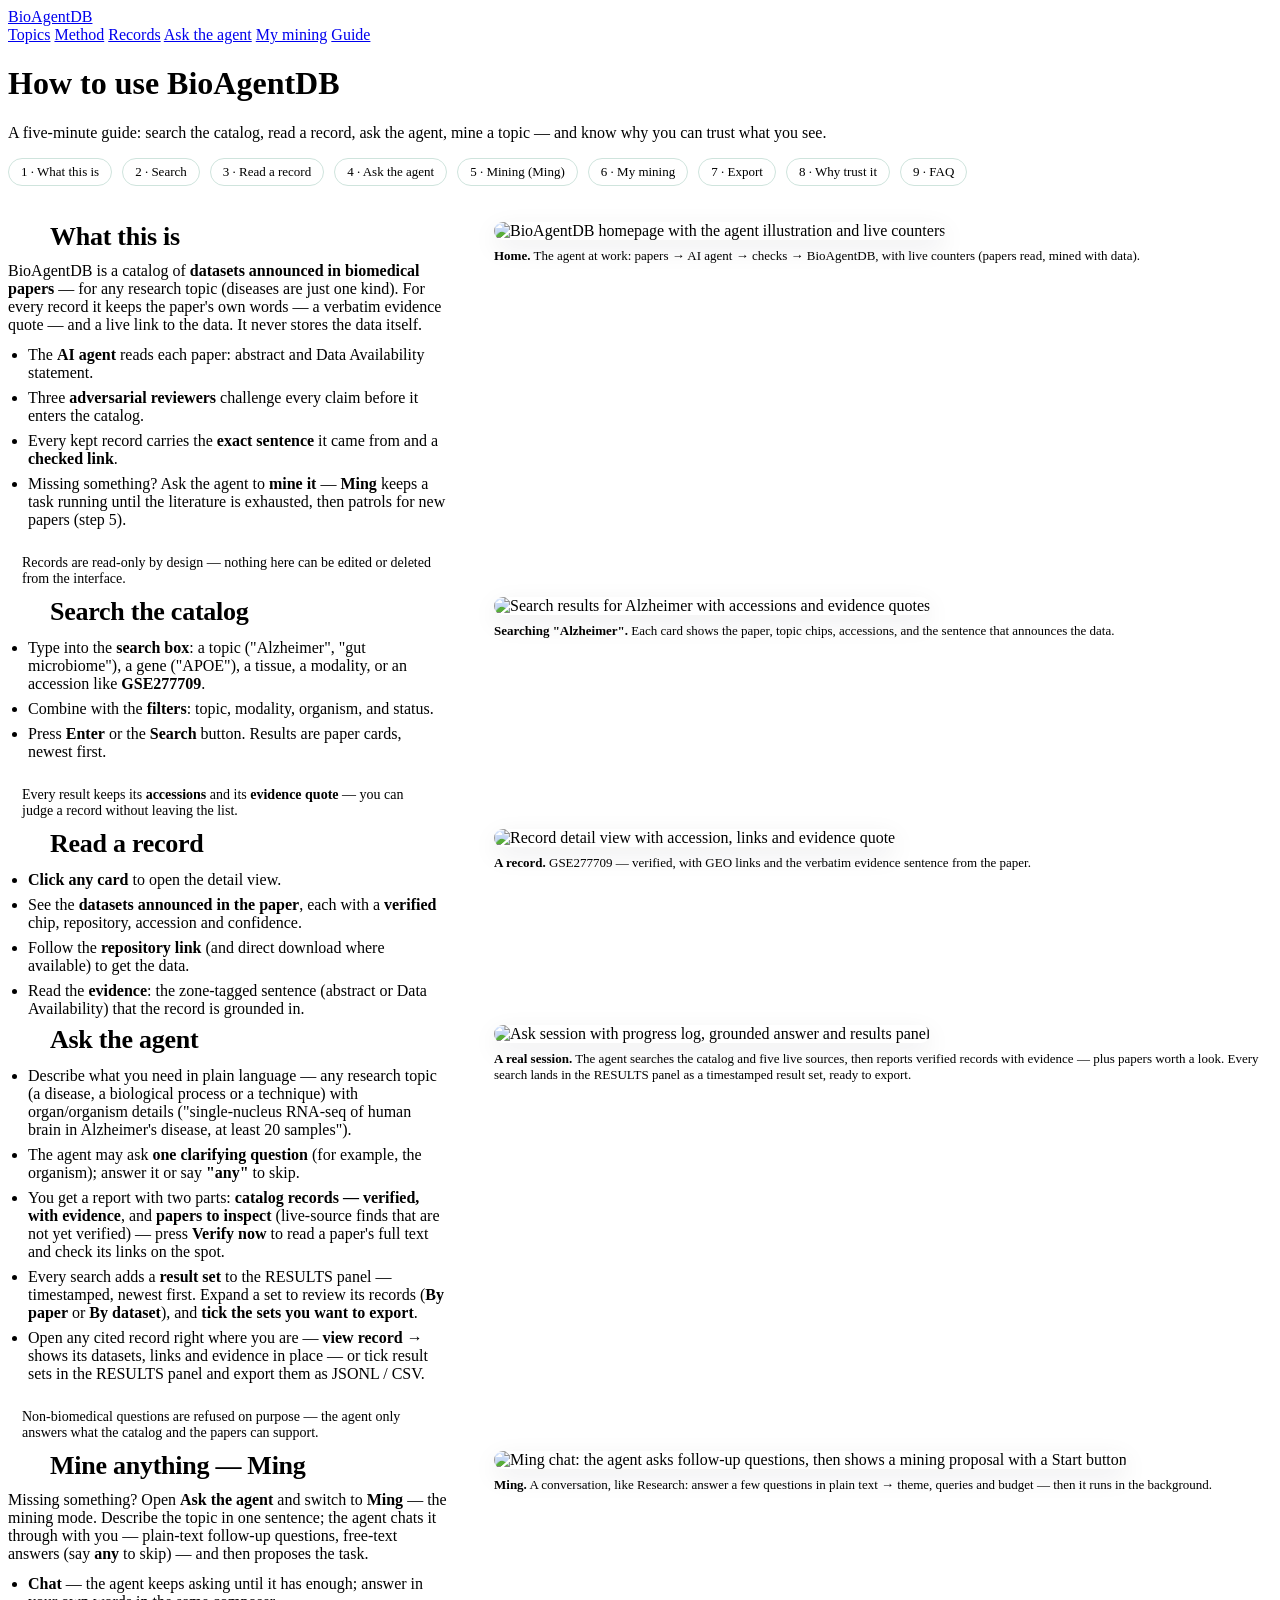
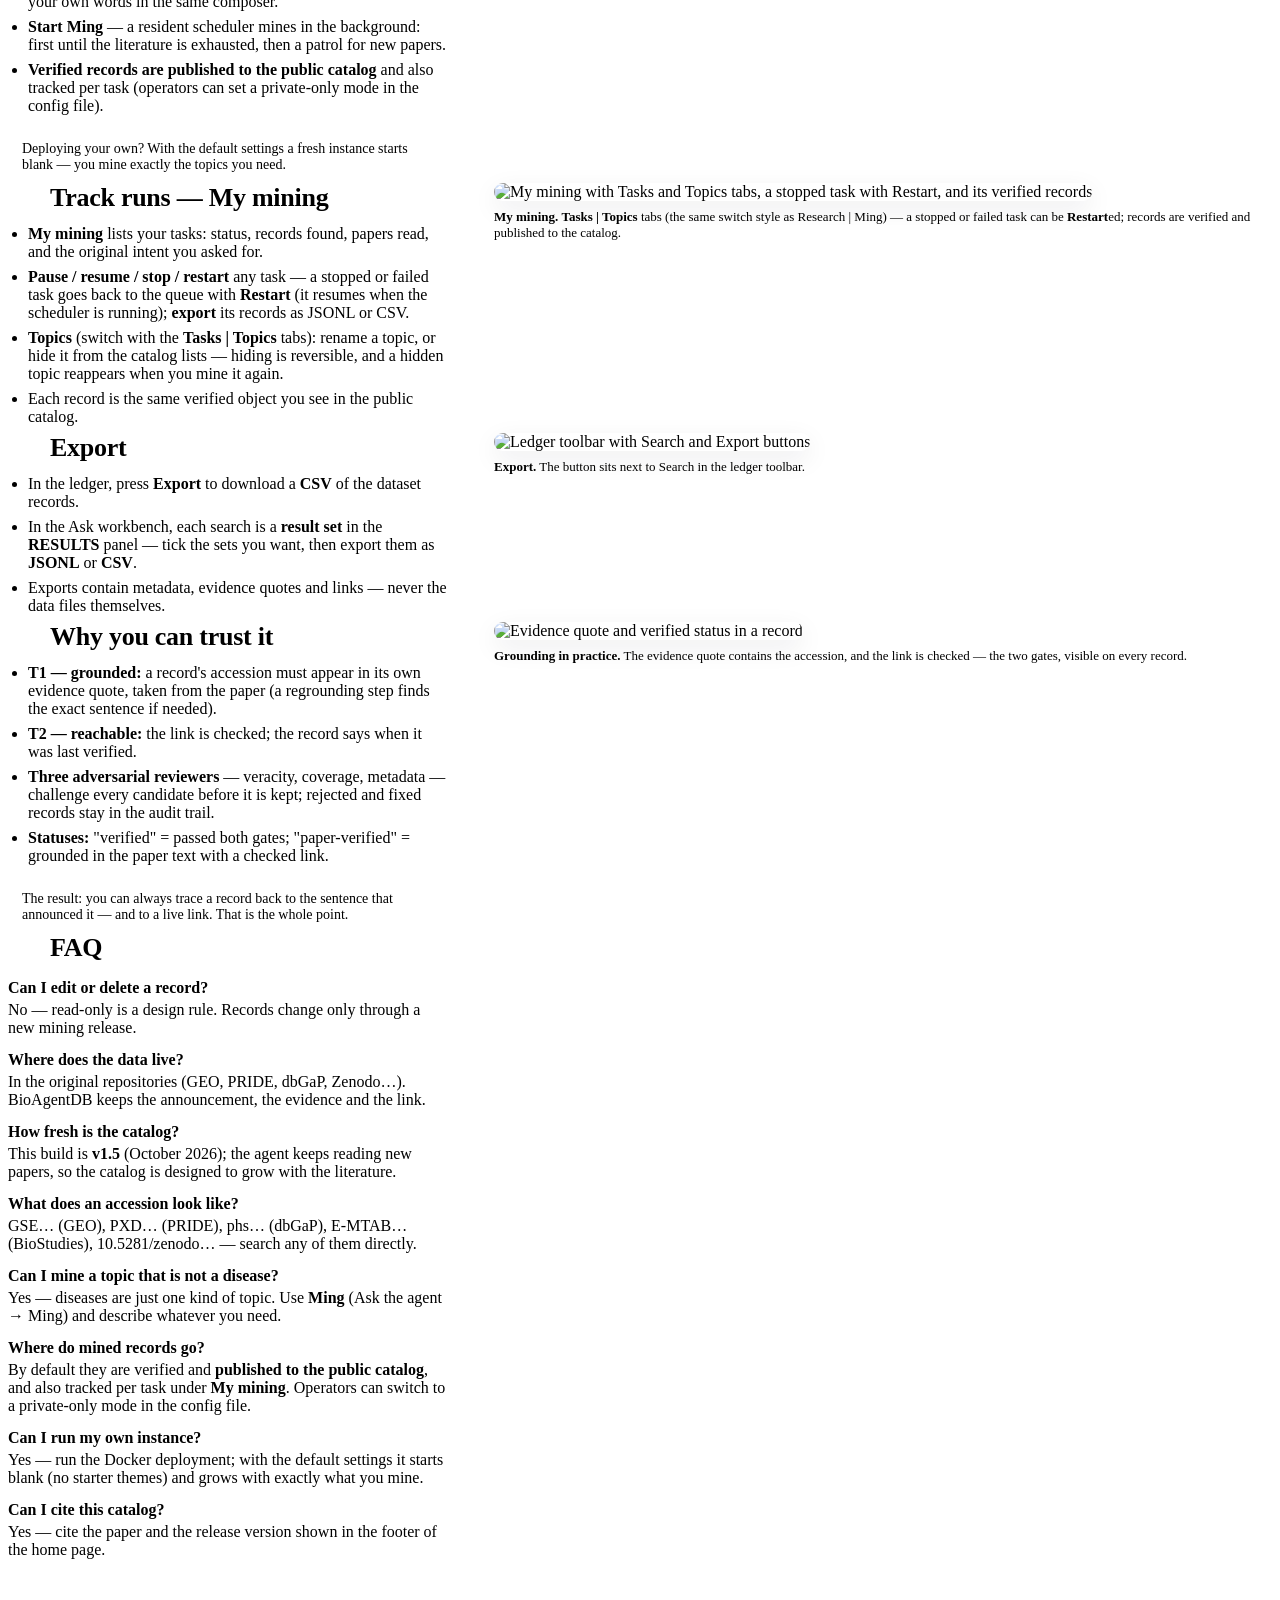
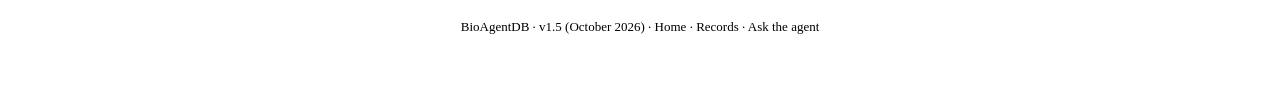
==== web/guide.html @ bdf32b71 "BioAgentDB v1.5.0 - initial public release (clean single commit)" ====
<!DOCTYPE html>
<html lang="en">
<head>
<meta charset="UTF-8">
<meta name="viewport" content="width=device-width, initial-scale=1">
<title>BioAgentDB — User guide</title>
<link rel="stylesheet" href="/styles.css?v=47">
<style>
.g-hero { padding-bottom: 36px; }
.g-toc { display: flex; flex-wrap: wrap; gap: 10px; margin: 4px 0 0; }
.g-toc a { font-size: 13px; color: var(--teal-ink); background: var(--teal-tint);
  border: 1px solid #cfe4dd; border-radius: 999px; padding: 5px 12px; text-decoration: none; }
.g-toc a:hover { background: #dcebe6; }
.g-sec { display: grid; grid-template-columns: minmax(320px, 440px) 1fr; gap: 46px;
  align-items: start; }
@media (max-width: 1000px) { .g-sec { grid-template-columns: 1fr; } }
.g-sec h2 { font-family: var(--serif); font-size: 26px; margin: 0 0 10px;
  letter-spacing: -.01em; display: flex; align-items: center; gap: 12px; }
.g-sec h2 .n { flex: none; display: inline-flex; width: 30px; height: 30px;
  border-radius: 50%; background: var(--teal); color: #fff;
  font: 600 15px/30px var(--sans); justify-content: center; }
.g-sec p { color: var(--ink-soft); margin: 8px 0; }
.g-steps { margin: 12px 0 0; padding-left: 20px; color: var(--ink-soft); }
.g-steps li { margin: 7px 0; }
.g-steps b { color: var(--ink); }
.g-tip { background: var(--teal-tint); border-left: 3px solid var(--teal);
  padding: 10px 14px; border-radius: 0 8px 8px 0; font-size: 14px;
  color: var(--ink-soft); margin-top: 16px; }
.g-tip.warn { background: var(--amber-tint); border-color: var(--amber); }
.g-fig { margin: 0; }
.g-fig img { width: 100%; border: 1px solid var(--line); border-radius: 12px;
  box-shadow: 0 8px 26px rgba(22,31,44,.08); }
.g-fig figcaption { font-size: 13px; color: var(--muted); margin-top: 8px; }
.g-fig figcaption b { color: var(--ink); }
.g-faq dt { font-weight: 600; margin-top: 14px; }
.g-faq dd { margin: 4px 0 0; color: var(--ink-soft); }
.g-foot { padding: 44px 40px; text-align: center; color: var(--muted); font-size: 13px; }
.g-foot a { color: var(--teal-ink); text-decoration: none; }
</style>
</head>
<body>

<nav class="topnav" id="topnav">
  <a class="wordmark" href="/">BioAgentDB</a>
  <div class="navlinks">
    <a href="/#diseases">Topics</a>
    <a href="/#how">Method</a>
    <a href="/#ledger">Records</a>
    <a class="navlink" href="/workbench.html">Ask the agent</a>
    <a class="navlink" href="/mining.html">My mining</a>
    <a class="active" href="/guide.html">Guide</a>
  </div>
</nav>

<header class="section g-hero">
  <h1 class="sh">How to use BioAgentDB</h1>
  <p class="sh-sub">A five-minute guide: search the catalog, read a record, ask the agent,
    mine a topic — and know why you can trust what you see.</p>
  <nav class="g-toc">
    <a href="#g-what">1 · What this is</a>
    <a href="#g-search">2 · Search</a>
    <a href="#g-record">3 · Read a record</a>
    <a href="#g-ask">4 · Ask the agent</a>
    <a href="#g-ming">5 · Mining (Ming)</a>
    <a href="#g-track">6 · My mining</a>
    <a href="#g-export">7 · Export</a>
    <a href="#g-trust">8 · Why trust it</a>
    <a href="#g-faq">9 · FAQ</a>
  </nav>
</header>

<section id="g-what" class="section g-sec">
  <div>
    <h2><span class="n">1</span>What this is</h2>
    <p>BioAgentDB is a catalog of <b>datasets announced in biomedical papers</b> — for any
      research topic (diseases are just one kind). For every record it keeps the paper's own
      words — a verbatim evidence quote — and a live link to the data. It never stores the data
      itself.</p>
    <ul class="g-steps">
      <li>The <b>AI agent</b> reads each paper: abstract and Data Availability statement.</li>
      <li>Three <b>adversarial reviewers</b> challenge every claim before it enters the catalog.</li>
      <li>Every kept record carries the <b>exact sentence</b> it came from and a <b>checked link</b>.</li>
      <li>Missing something? Ask the agent to <b>mine it</b> — <b>Ming</b> keeps a task running
        until the literature is exhausted, then patrols for new papers (step 5).</li>
    </ul>
    <div class="g-tip">Records are read-only by design — nothing here can be edited or deleted
      from the interface.</div>
  </div>
  <figure class="g-fig">
    <img src="/guide/img/home-hero.annotated.png?v=4" alt="BioAgentDB homepage with the agent illustration and live counters">
    <figcaption><b>Home.</b> The agent at work: papers → AI agent → checks → BioAgentDB,
      with live counters (papers read, mined with data).</figcaption>
  </figure>
</section>

<section id="g-search" class="section g-sec">
  <div>
    <h2><span class="n">2</span>Search the catalog</h2>
    <ul class="g-steps">
      <li>Type into the <b>search box</b>: a topic ("Alzheimer", "gut microbiome"), a gene
        ("APOE"), a tissue, a modality, or an accession like <b>GSE277709</b>.</li>
      <li>Combine with the <b>filters</b>: topic, modality, organism, and status.</li>
      <li>Press <b>Enter</b> or the <b>Search</b> button. Results are paper cards, newest first.</li>
    </ul>
    <div class="g-tip">Every result keeps its <b>accessions</b> and its <b>evidence quote</b> —
      you can judge a record without leaving the list.</div>
  </div>
  <figure class="g-fig">
    <img src="/guide/img/search-results.annotated.png?v=4" alt="Search results for Alzheimer with accessions and evidence quotes">
    <figcaption><b>Searching "Alzheimer".</b> Each card shows the paper, topic chips,
      accessions, and the sentence that announces the data.</figcaption>
  </figure>
</section>

<section id="g-record" class="section g-sec">
  <div>
    <h2><span class="n">3</span>Read a record</h2>
    <ul class="g-steps">
      <li><b>Click any card</b> to open the detail view.</li>
      <li>See the <b>datasets announced in the paper</b>, each with a <b>verified</b> chip,
        repository, accession and confidence.</li>
      <li>Follow the <b>repository link</b> (and direct download where available) to get the data.</li>
      <li>Read the <b>evidence</b>: the zone-tagged sentence (abstract or Data Availability)
        that the record is grounded in.</li>
    </ul>
  </div>
  <figure class="g-fig">
    <img src="/guide/img/record-detail.annotated.png?v=4" alt="Record detail view with accession, links and evidence quote">
    <figcaption><b>A record.</b> GSE277709 — verified, with GEO links and the verbatim
      evidence sentence from the paper.</figcaption>
  </figure>
</section>

<section id="g-ask" class="section g-sec">
  <div>
    <h2><span class="n">4</span>Ask the agent</h2>
    <ul class="g-steps">
      <li>Describe what you need in plain language — any research topic (a disease, a
        biological process or a technique) with organ/organism details
        ("single-nucleus RNA-seq of human brain in Alzheimer's disease, at least 20 samples").</li>
      <li>The agent may ask <b>one clarifying question</b> (for example, the organism);
        answer it or say <b>"any"</b> to skip.</li>
      <li>You get a report with two parts: <b>catalog records — verified, with evidence</b>,
        and <b>papers to inspect</b> (live-source finds that are not yet verified) — press
        <b>Verify now</b> to read a paper's full text and check its links on the spot.</li>
      <li>Every search adds a <b>result set</b> to the RESULTS panel — timestamped, newest first.
        Expand a set to review its records (<b>By paper</b> or <b>By dataset</b>), and
        <b>tick the sets you want to export</b>.</li>
      <li>Open any cited record right where you are — <b>view record →</b> shows its datasets,
        links and evidence in place — or tick result sets in the RESULTS panel and export them
        as JSONL / CSV.</li>
    </ul>
    <div class="g-tip warn">Non-biomedical questions are refused on purpose — the agent only
      answers what the catalog and the papers can support.</div>
  </div>
  <figure class="g-fig">
    <img src="/guide/img/ask-session.annotated.png?v=4" alt="Ask session with progress log, grounded answer and results panel">
    <figcaption><b>A real session.</b> The agent searches the catalog and five live sources,
      then reports verified records with evidence — plus papers worth a look. Every search
      lands in the RESULTS panel as a timestamped result set, ready to export.</figcaption>
  </figure>
</section>

<section id="g-ming" class="section g-sec">
  <div>
    <h2><span class="n">5</span>Mine anything — Ming</h2>
    <p>Missing something? Open <b>Ask the agent</b> and switch to <b>Ming</b> — the mining
      mode. Describe the topic in one sentence; the agent chats it through with you —
      plain-text follow-up questions, free-text answers (say <b>any</b> to skip) — and then
      proposes the task.</p>
    <ul class="g-steps">
      <li><b>Chat</b> — the agent keeps asking until it has enough;
        answer in your own words in the same composer.</li>
      <li><b>Start Ming</b> — a resident scheduler mines in the background: first until the
        literature is exhausted, then a patrol for new papers.</li>
      <li><b>Verified records are published to the public catalog</b> and also tracked per task
        (operators can set a private-only mode in the config file).</li>
    </ul>
    <div class="g-tip">Deploying your own? With the default settings a fresh instance starts
      blank &mdash; you mine exactly the topics you need.</div>
  </div>
  <figure class="g-fig">
    <img src="/guide/img/ming-panel.annotated.png?v=4"
         alt="Ming chat: the agent asks follow-up questions, then shows a mining proposal with a Start button">
    <figcaption><b>Ming.</b> A conversation, like Research: answer a few questions in plain
      text &rarr; theme, queries and budget &mdash; then it runs in the background.</figcaption>
  </figure>
</section>

<section id="g-track" class="section g-sec">
  <div>
    <h2><span class="n">6</span>Track runs — My mining</h2>
    <ul class="g-steps">
      <li><b>My mining</b> lists your tasks: status, records found, papers read, and the original
        intent you asked for.</li>
      <li><b>Pause / resume / stop / restart</b> any task — a stopped or failed task goes back to
        the queue with <b>Restart</b> (it resumes when the scheduler is running); <b>export</b>
        its records as JSONL or CSV.</li>
      <li><b>Topics</b> (switch with the <b>Tasks | Topics</b> tabs): rename a topic, or hide it
        from the catalog lists — hiding is reversible, and a hidden topic reappears when you
        mine it again.</li>
      <li>Each record is the same verified object you see in the public catalog.</li>
    </ul>
  </div>
  <figure class="g-fig">
    <img src="/guide/img/mining-progress.annotated.png?v=4"
         alt="My mining with Tasks and Topics tabs, a stopped task with Restart, and its verified records">
    <figcaption><b>My mining.</b> <b>Tasks | Topics</b> tabs (the same switch style as
      Research | Ming) — a stopped or failed task can be <b>Restart</b>ed; records are verified and
      published to the catalog.</figcaption>
  </figure>
</section>

<section id="g-export" class="section g-sec">
  <div>
    <h2><span class="n">7</span>Export</h2>
    <ul class="g-steps">
      <li>In the ledger, press <b>Export</b> to download a <b>CSV</b> of the dataset records.</li>
      <li>In the Ask workbench, each search is a <b>result set</b> in the <b>RESULTS</b> panel —
        tick the sets you want, then export them as <b>JSONL</b> or <b>CSV</b>.</li>
      <li>Exports contain metadata, evidence quotes and links — never the data files themselves.</li>
    </ul>
  </div>
  <figure class="g-fig">
    <img src="/guide/img/export-toolbar.annotated.png?v=4" alt="Ledger toolbar with Search and Export buttons">
    <figcaption><b>Export.</b> The button sits next to Search in the ledger toolbar.</figcaption>
  </figure>
</section>

<section id="g-trust" class="section g-sec">
  <div>
    <h2><span class="n">8</span>Why you can trust it</h2>
    <ul class="g-steps">
      <li><b>T1 — grounded:</b> a record's accession must appear in its own evidence quote,
        taken from the paper (a regrounding step finds the exact sentence if needed).</li>
      <li><b>T2 — reachable:</b> the link is checked; the record says when it was last verified.</li>
      <li><b>Three adversarial reviewers</b> — veracity, coverage, metadata — challenge every
        candidate before it is kept; rejected and fixed records stay in the audit trail.</li>
      <li><b>Statuses:</b> "verified" = passed both gates; "paper-verified" = grounded in the paper
        text with a checked link.</li>
    </ul>
    <div class="g-tip">The result: you can always trace a record back to the sentence that
      announced it — and to a live link. That is the whole point.</div>
  </div>
  <figure class="g-fig">
    <img src="/guide/img/record-detail.annotated.png?v=4" alt="Evidence quote and verified status in a record">
    <figcaption><b>Grounding in practice.</b> The evidence quote contains the accession,
      and the link is checked — the two gates, visible on every record.</figcaption>
  </figure>
</section>

<section id="g-faq" class="section g-sec">
  <div>
    <h2><span class="n">9</span>FAQ</h2>
    <dl class="g-faq">
      <dt>Can I edit or delete a record?</dt>
      <dd>No — read-only is a design rule. Records change only through a new mining release.</dd>
      <dt>Where does the data live?</dt>
      <dd>In the original repositories (GEO, PRIDE, dbGaP, Zenodo…). BioAgentDB keeps the
        announcement, the evidence and the link.</dd>
      <dt>How fresh is the catalog?</dt>
      <dd>This build is <b>v1.5</b> (October 2026); the agent keeps reading new papers, so the
        catalog is designed to grow with the literature.</dd>
      <dt>What does an accession look like?</dt>
      <dd>GSE… (GEO), PXD… (PRIDE), phs… (dbGaP), E-MTAB… (BioStudies), 10.5281/zenodo… —
        search any of them directly.</dd>
      <dt>Can I mine a topic that is not a disease?</dt>
      <dd>Yes — diseases are just one kind of topic. Use <b>Ming</b> (Ask the agent &rarr; Ming)
        and describe whatever you need.</dd>
      <dt>Where do mined records go?</dt>
      <dd>By default they are verified and <b>published to the public catalog</b>, and also
        tracked per task under <b>My mining</b>. Operators can switch to a private-only mode in
        the config file.</dd>
      <dt>Can I run my own instance?</dt>
      <dd>Yes — run the Docker deployment; with the default settings it starts blank (no starter
        themes) and grows with exactly what you mine.</dd>
      <dt>Can I cite this catalog?</dt>
      <dd>Yes — cite the paper and the release version shown in the footer of the home page.</dd>
    </dl>
  </div>
  <div></div>
</section>

<footer class="g-foot">
  BioAgentDB · v1.5 (October 2026) ·
  <a href="/">Home</a> · <a href="/#ledger">Records</a> · <a href="/workbench.html">Ask the agent</a>
</footer>

</body>
</html>
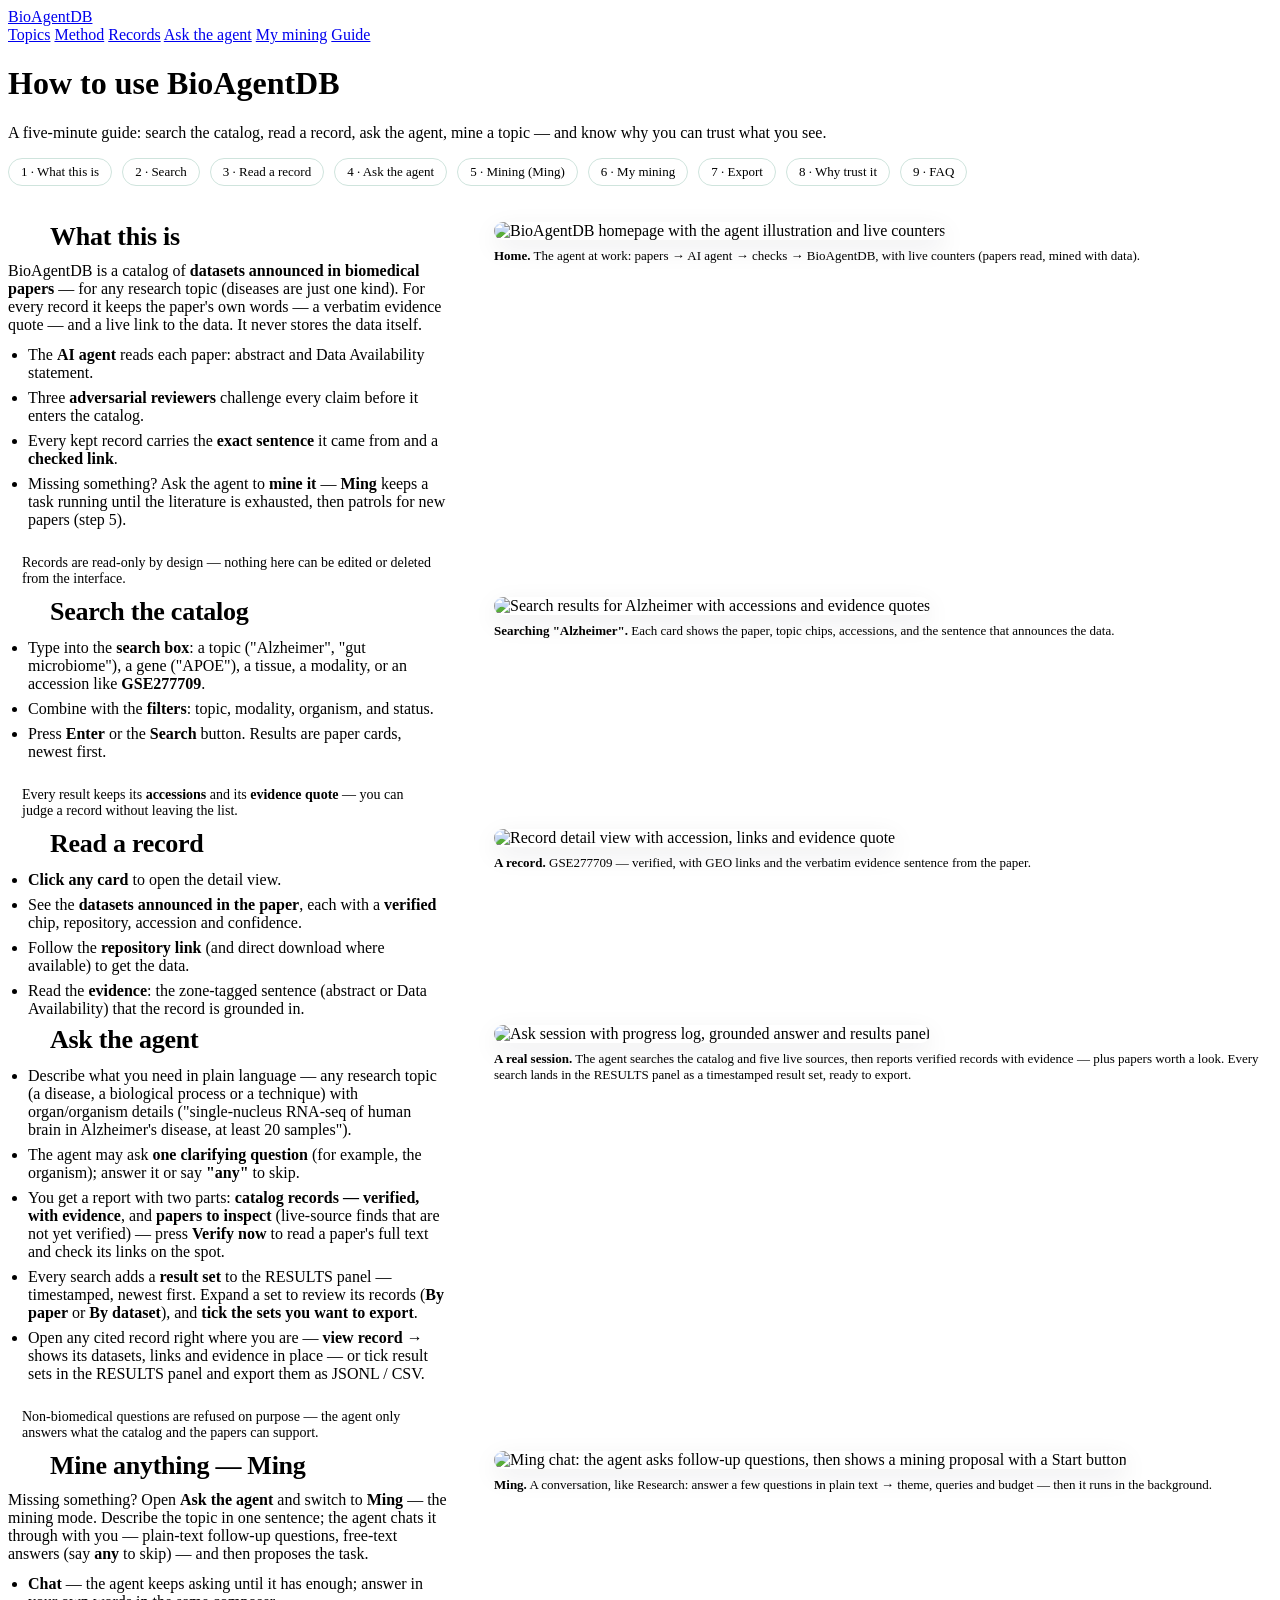
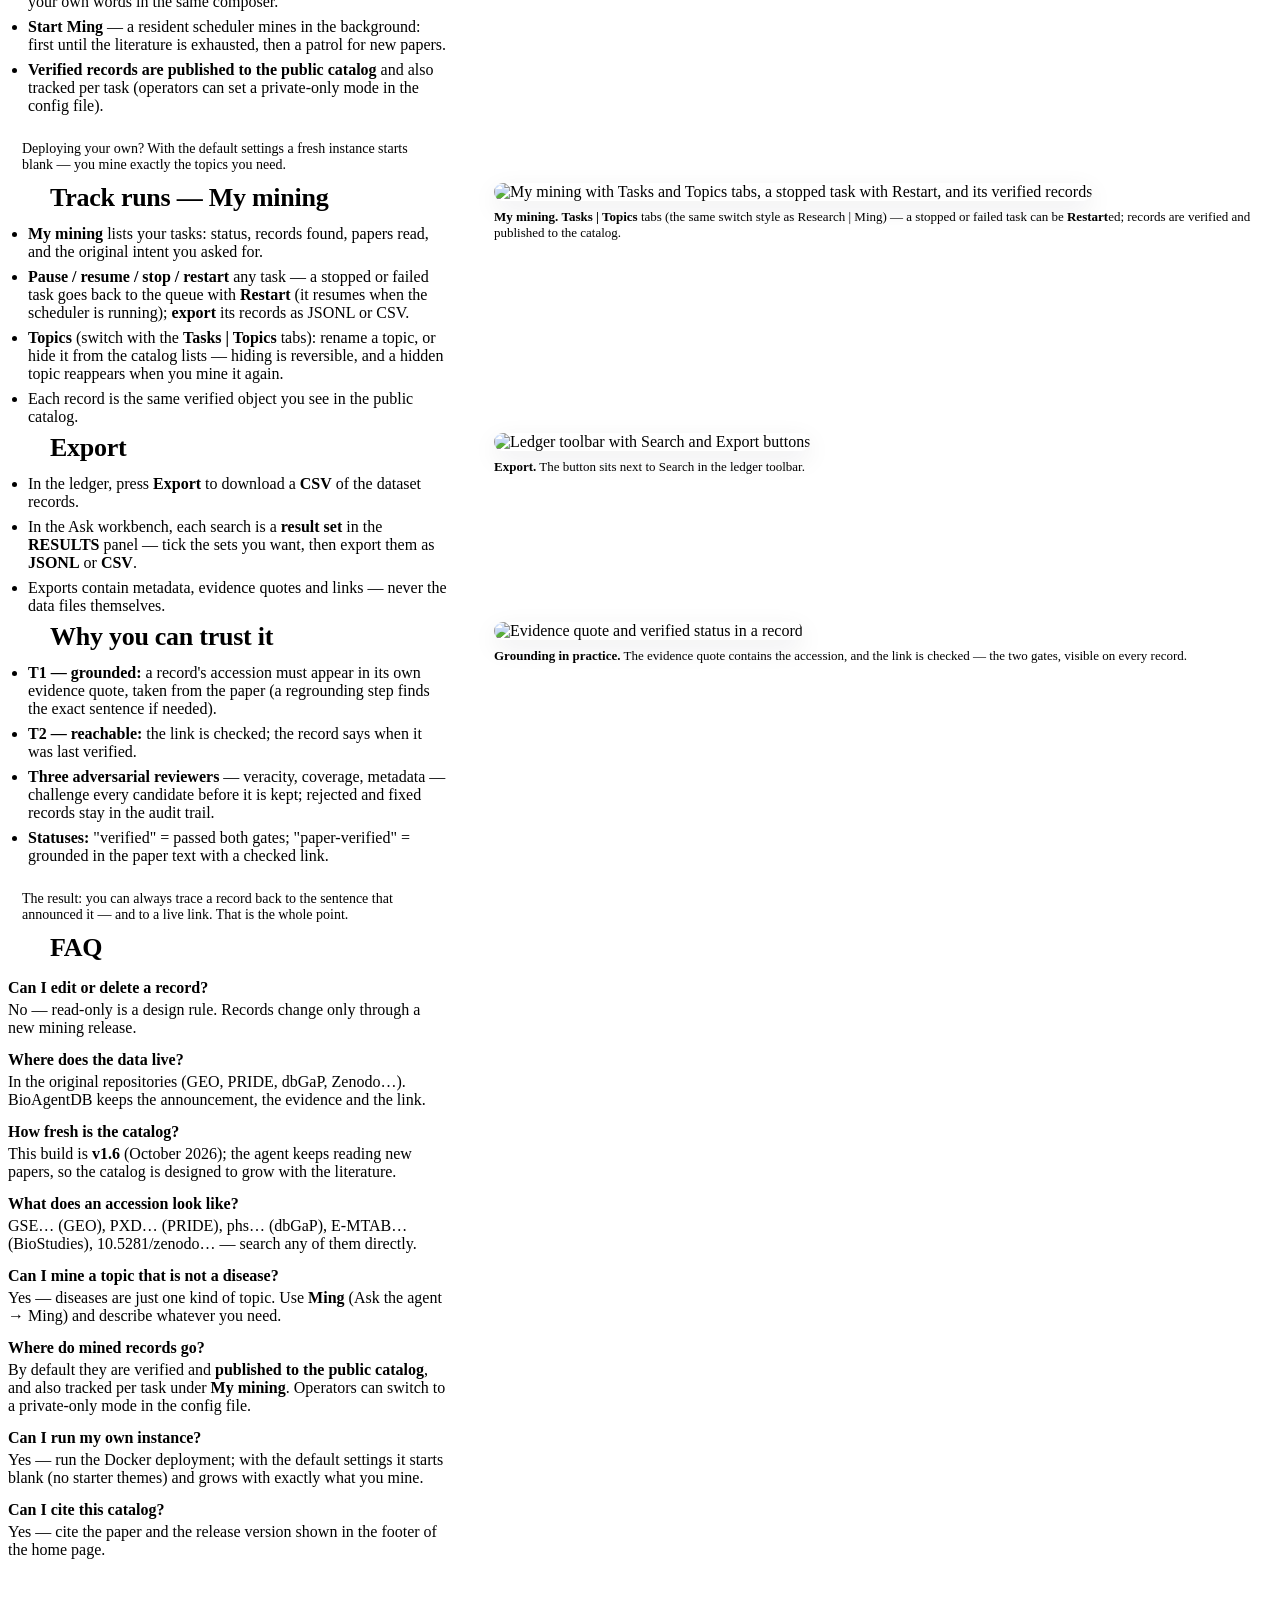
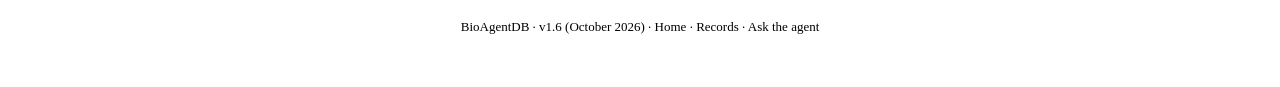
==== commit 05d7d1e9: "BioAgentDB v1.6.0 — verification-gate upgrade (catalog unchanged) - Gates v2: family-aware grounding" ====
--- a/web/guide.html
+++ b/web/guide.html
@@ -1,290 +1,290 @@
-<!DOCTYPE html>
-<html lang="en">
-<head>
-<meta charset="UTF-8">
-<meta name="viewport" content="width=device-width, initial-scale=1">
-<title>BioAgentDB — User guide</title>
-<link rel="stylesheet" href="/styles.css?v=47">
-<style>
-.g-hero { padding-bottom: 36px; }
-.g-toc { display: flex; flex-wrap: wrap; gap: 10px; margin: 4px 0 0; }
-.g-toc a { font-size: 13px; color: var(--teal-ink); background: var(--teal-tint);
-  border: 1px solid #cfe4dd; border-radius: 999px; padding: 5px 12px; text-decoration: none; }
-.g-toc a:hover { background: #dcebe6; }
-.g-sec { display: grid; grid-template-columns: minmax(320px, 440px) 1fr; gap: 46px;
-  align-items: start; }
-@media (max-width: 1000px) { .g-sec { grid-template-columns: 1fr; } }
-.g-sec h2 { font-family: var(--serif); font-size: 26px; margin: 0 0 10px;
-  letter-spacing: -.01em; display: flex; align-items: center; gap: 12px; }
-.g-sec h2 .n { flex: none; display: inline-flex; width: 30px; height: 30px;
-  border-radius: 50%; background: var(--teal); color: #fff;
-  font: 600 15px/30px var(--sans); justify-content: center; }
-.g-sec p { color: var(--ink-soft); margin: 8px 0; }
-.g-steps { margin: 12px 0 0; padding-left: 20px; color: var(--ink-soft); }
-.g-steps li { margin: 7px 0; }
-.g-steps b { color: var(--ink); }
-.g-tip { background: var(--teal-tint); border-left: 3px solid var(--teal);
-  padding: 10px 14px; border-radius: 0 8px 8px 0; font-size: 14px;
-  color: var(--ink-soft); margin-top: 16px; }
-.g-tip.warn { background: var(--amber-tint); border-color: var(--amber); }
-.g-fig { margin: 0; }
-.g-fig img { width: 100%; border: 1px solid var(--line); border-radius: 12px;
-  box-shadow: 0 8px 26px rgba(22,31,44,.08); }
-.g-fig figcaption { font-size: 13px; color: var(--muted); margin-top: 8px; }
-.g-fig figcaption b { color: var(--ink); }
-.g-faq dt { font-weight: 600; margin-top: 14px; }
-.g-faq dd { margin: 4px 0 0; color: var(--ink-soft); }
-.g-foot { padding: 44px 40px; text-align: center; color: var(--muted); font-size: 13px; }
-.g-foot a { color: var(--teal-ink); text-decoration: none; }
-</style>
-</head>
-<body>
-
-<nav class="topnav" id="topnav">
-  <a class="wordmark" href="/">BioAgentDB</a>
-  <div class="navlinks">
-    <a href="/#diseases">Topics</a>
-    <a href="/#how">Method</a>
-    <a href="/#ledger">Records</a>
-    <a class="navlink" href="/workbench.html">Ask the agent</a>
-    <a class="navlink" href="/mining.html">My mining</a>
-    <a class="active" href="/guide.html">Guide</a>
-  </div>
-</nav>
-
-<header class="section g-hero">
-  <h1 class="sh">How to use BioAgentDB</h1>
-  <p class="sh-sub">A five-minute guide: search the catalog, read a record, ask the agent,
-    mine a topic — and know why you can trust what you see.</p>
-  <nav class="g-toc">
-    <a href="#g-what">1 · What this is</a>
-    <a href="#g-search">2 · Search</a>
-    <a href="#g-record">3 · Read a record</a>
-    <a href="#g-ask">4 · Ask the agent</a>
-    <a href="#g-ming">5 · Mining (Ming)</a>
-    <a href="#g-track">6 · My mining</a>
-    <a href="#g-export">7 · Export</a>
-    <a href="#g-trust">8 · Why trust it</a>
-    <a href="#g-faq">9 · FAQ</a>
-  </nav>
-</header>
-
-<section id="g-what" class="section g-sec">
-  <div>
-    <h2><span class="n">1</span>What this is</h2>
-    <p>BioAgentDB is a catalog of <b>datasets announced in biomedical papers</b> — for any
-      research topic (diseases are just one kind). For every record it keeps the paper's own
-      words — a verbatim evidence quote — and a live link to the data. It never stores the data
-      itself.</p>
-    <ul class="g-steps">
-      <li>The <b>AI agent</b> reads each paper: abstract and Data Availability statement.</li>
-      <li>Three <b>adversarial reviewers</b> challenge every claim before it enters the catalog.</li>
-      <li>Every kept record carries the <b>exact sentence</b> it came from and a <b>checked link</b>.</li>
-      <li>Missing something? Ask the agent to <b>mine it</b> — <b>Ming</b> keeps a task running
-        until the literature is exhausted, then patrols for new papers (step 5).</li>
-    </ul>
-    <div class="g-tip">Records are read-only by design — nothing here can be edited or deleted
-      from the interface.</div>
-  </div>
-  <figure class="g-fig">
-    <img src="/guide/img/home-hero.annotated.png?v=4" alt="BioAgentDB homepage with the agent illustration and live counters">
-    <figcaption><b>Home.</b> The agent at work: papers → AI agent → checks → BioAgentDB,
-      with live counters (papers read, mined with data).</figcaption>
-  </figure>
-</section>
-
-<section id="g-search" class="section g-sec">
-  <div>
-    <h2><span class="n">2</span>Search the catalog</h2>
-    <ul class="g-steps">
-      <li>Type into the <b>search box</b>: a topic ("Alzheimer", "gut microbiome"), a gene
-        ("APOE"), a tissue, a modality, or an accession like <b>GSE277709</b>.</li>
-      <li>Combine with the <b>filters</b>: topic, modality, organism, and status.</li>
-      <li>Press <b>Enter</b> or the <b>Search</b> button. Results are paper cards, newest first.</li>
-    </ul>
-    <div class="g-tip">Every result keeps its <b>accessions</b> and its <b>evidence quote</b> —
-      you can judge a record without leaving the list.</div>
-  </div>
-  <figure class="g-fig">
-    <img src="/guide/img/search-results.annotated.png?v=4" alt="Search results for Alzheimer with accessions and evidence quotes">
-    <figcaption><b>Searching "Alzheimer".</b> Each card shows the paper, topic chips,
-      accessions, and the sentence that announces the data.</figcaption>
-  </figure>
-</section>
-
-<section id="g-record" class="section g-sec">
-  <div>
-    <h2><span class="n">3</span>Read a record</h2>
-    <ul class="g-steps">
-      <li><b>Click any card</b> to open the detail view.</li>
-      <li>See the <b>datasets announced in the paper</b>, each with a <b>verified</b> chip,
-        repository, accession and confidence.</li>
-      <li>Follow the <b>repository link</b> (and direct download where available) to get the data.</li>
-      <li>Read the <b>evidence</b>: the zone-tagged sentence (abstract or Data Availability)
-        that the record is grounded in.</li>
-    </ul>
-  </div>
-  <figure class="g-fig">
-    <img src="/guide/img/record-detail.annotated.png?v=4" alt="Record detail view with accession, links and evidence quote">
-    <figcaption><b>A record.</b> GSE277709 — verified, with GEO links and the verbatim
-      evidence sentence from the paper.</figcaption>
-  </figure>
-</section>
-
-<section id="g-ask" class="section g-sec">
-  <div>
-    <h2><span class="n">4</span>Ask the agent</h2>
-    <ul class="g-steps">
-      <li>Describe what you need in plain language — any research topic (a disease, a
-        biological process or a technique) with organ/organism details
-        ("single-nucleus RNA-seq of human brain in Alzheimer's disease, at least 20 samples").</li>
-      <li>The agent may ask <b>one clarifying question</b> (for example, the organism);
-        answer it or say <b>"any"</b> to skip.</li>
-      <li>You get a report with two parts: <b>catalog records — verified, with evidence</b>,
-        and <b>papers to inspect</b> (live-source finds that are not yet verified) — press
-        <b>Verify now</b> to read a paper's full text and check its links on the spot.</li>
-      <li>Every search adds a <b>result set</b> to the RESULTS panel — timestamped, newest first.
-        Expand a set to review its records (<b>By paper</b> or <b>By dataset</b>), and
-        <b>tick the sets you want to export</b>.</li>
-      <li>Open any cited record right where you are — <b>view record →</b> shows its datasets,
-        links and evidence in place — or tick result sets in the RESULTS panel and export them
-        as JSONL / CSV.</li>
-    </ul>
-    <div class="g-tip warn">Non-biomedical questions are refused on purpose — the agent only
-      answers what the catalog and the papers can support.</div>
-  </div>
-  <figure class="g-fig">
-    <img src="/guide/img/ask-session.annotated.png?v=4" alt="Ask session with progress log, grounded answer and results panel">
-    <figcaption><b>A real session.</b> The agent searches the catalog and five live sources,
-      then reports verified records with evidence — plus papers worth a look. Every search
-      lands in the RESULTS panel as a timestamped result set, ready to export.</figcaption>
-  </figure>
-</section>
-
-<section id="g-ming" class="section g-sec">
-  <div>
-    <h2><span class="n">5</span>Mine anything — Ming</h2>
-    <p>Missing something? Open <b>Ask the agent</b> and switch to <b>Ming</b> — the mining
-      mode. Describe the topic in one sentence; the agent chats it through with you —
-      plain-text follow-up questions, free-text answers (say <b>any</b> to skip) — and then
-      proposes the task.</p>
-    <ul class="g-steps">
-      <li><b>Chat</b> — the agent keeps asking until it has enough;
-        answer in your own words in the same composer.</li>
-      <li><b>Start Ming</b> — a resident scheduler mines in the background: first until the
-        literature is exhausted, then a patrol for new papers.</li>
-      <li><b>Verified records are published to the public catalog</b> and also tracked per task
-        (operators can set a private-only mode in the config file).</li>
-    </ul>
-    <div class="g-tip">Deploying your own? With the default settings a fresh instance starts
-      blank &mdash; you mine exactly the topics you need.</div>
-  </div>
-  <figure class="g-fig">
-    <img src="/guide/img/ming-panel.annotated.png?v=4"
-         alt="Ming chat: the agent asks follow-up questions, then shows a mining proposal with a Start button">
-    <figcaption><b>Ming.</b> A conversation, like Research: answer a few questions in plain
-      text &rarr; theme, queries and budget &mdash; then it runs in the background.</figcaption>
-  </figure>
-</section>
-
-<section id="g-track" class="section g-sec">
-  <div>
-    <h2><span class="n">6</span>Track runs — My mining</h2>
-    <ul class="g-steps">
-      <li><b>My mining</b> lists your tasks: status, records found, papers read, and the original
-        intent you asked for.</li>
-      <li><b>Pause / resume / stop / restart</b> any task — a stopped or failed task goes back to
-        the queue with <b>Restart</b> (it resumes when the scheduler is running); <b>export</b>
-        its records as JSONL or CSV.</li>
-      <li><b>Topics</b> (switch with the <b>Tasks | Topics</b> tabs): rename a topic, or hide it
-        from the catalog lists — hiding is reversible, and a hidden topic reappears when you
-        mine it again.</li>
-      <li>Each record is the same verified object you see in the public catalog.</li>
-    </ul>
-  </div>
-  <figure class="g-fig">
-    <img src="/guide/img/mining-progress.annotated.png?v=4"
-         alt="My mining with Tasks and Topics tabs, a stopped task with Restart, and its verified records">
-    <figcaption><b>My mining.</b> <b>Tasks | Topics</b> tabs (the same switch style as
-      Research | Ming) — a stopped or failed task can be <b>Restart</b>ed; records are verified and
-      published to the catalog.</figcaption>
-  </figure>
-</section>
-
-<section id="g-export" class="section g-sec">
-  <div>
-    <h2><span class="n">7</span>Export</h2>
-    <ul class="g-steps">
-      <li>In the ledger, press <b>Export</b> to download a <b>CSV</b> of the dataset records.</li>
-      <li>In the Ask workbench, each search is a <b>result set</b> in the <b>RESULTS</b> panel —
-        tick the sets you want, then export them as <b>JSONL</b> or <b>CSV</b>.</li>
-      <li>Exports contain metadata, evidence quotes and links — never the data files themselves.</li>
-    </ul>
-  </div>
-  <figure class="g-fig">
-    <img src="/guide/img/export-toolbar.annotated.png?v=4" alt="Ledger toolbar with Search and Export buttons">
-    <figcaption><b>Export.</b> The button sits next to Search in the ledger toolbar.</figcaption>
-  </figure>
-</section>
-
-<section id="g-trust" class="section g-sec">
-  <div>
-    <h2><span class="n">8</span>Why you can trust it</h2>
-    <ul class="g-steps">
-      <li><b>T1 — grounded:</b> a record's accession must appear in its own evidence quote,
-        taken from the paper (a regrounding step finds the exact sentence if needed).</li>
-      <li><b>T2 — reachable:</b> the link is checked; the record says when it was last verified.</li>
-      <li><b>Three adversarial reviewers</b> — veracity, coverage, metadata — challenge every
-        candidate before it is kept; rejected and fixed records stay in the audit trail.</li>
-      <li><b>Statuses:</b> "verified" = passed both gates; "paper-verified" = grounded in the paper
-        text with a checked link.</li>
-    </ul>
-    <div class="g-tip">The result: you can always trace a record back to the sentence that
-      announced it — and to a live link. That is the whole point.</div>
-  </div>
-  <figure class="g-fig">
-    <img src="/guide/img/record-detail.annotated.png?v=4" alt="Evidence quote and verified status in a record">
-    <figcaption><b>Grounding in practice.</b> The evidence quote contains the accession,
-      and the link is checked — the two gates, visible on every record.</figcaption>
-  </figure>
-</section>
-
-<section id="g-faq" class="section g-sec">
-  <div>
-    <h2><span class="n">9</span>FAQ</h2>
-    <dl class="g-faq">
-      <dt>Can I edit or delete a record?</dt>
-      <dd>No — read-only is a design rule. Records change only through a new mining release.</dd>
-      <dt>Where does the data live?</dt>
-      <dd>In the original repositories (GEO, PRIDE, dbGaP, Zenodo…). BioAgentDB keeps the
-        announcement, the evidence and the link.</dd>
-      <dt>How fresh is the catalog?</dt>
-      <dd>This build is <b>v1.5</b> (October 2026); the agent keeps reading new papers, so the
-        catalog is designed to grow with the literature.</dd>
-      <dt>What does an accession look like?</dt>
-      <dd>GSE… (GEO), PXD… (PRIDE), phs… (dbGaP), E-MTAB… (BioStudies), 10.5281/zenodo… —
-        search any of them directly.</dd>
-      <dt>Can I mine a topic that is not a disease?</dt>
-      <dd>Yes — diseases are just one kind of topic. Use <b>Ming</b> (Ask the agent &rarr; Ming)
-        and describe whatever you need.</dd>
-      <dt>Where do mined records go?</dt>
-      <dd>By default they are verified and <b>published to the public catalog</b>, and also
-        tracked per task under <b>My mining</b>. Operators can switch to a private-only mode in
-        the config file.</dd>
-      <dt>Can I run my own instance?</dt>
-      <dd>Yes — run the Docker deployment; with the default settings it starts blank (no starter
-        themes) and grows with exactly what you mine.</dd>
-      <dt>Can I cite this catalog?</dt>
-      <dd>Yes — cite the paper and the release version shown in the footer of the home page.</dd>
-    </dl>
-  </div>
-  <div></div>
-</section>
-
-<footer class="g-foot">
-  BioAgentDB · v1.5 (October 2026) ·
-  <a href="/">Home</a> · <a href="/#ledger">Records</a> · <a href="/workbench.html">Ask the agent</a>
-</footer>
-
-</body>
-</html>
+<!DOCTYPE html>
+<html lang="en">
+<head>
+<meta charset="UTF-8">
+<meta name="viewport" content="width=device-width, initial-scale=1">
+<title>BioAgentDB — User guide</title>
+<link rel="stylesheet" href="/styles.css?v=47">
+<style>
+.g-hero { padding-bottom: 36px; }
+.g-toc { display: flex; flex-wrap: wrap; gap: 10px; margin: 4px 0 0; }
+.g-toc a { font-size: 13px; color: var(--teal-ink); background: var(--teal-tint);
+  border: 1px solid #cfe4dd; border-radius: 999px; padding: 5px 12px; text-decoration: none; }
+.g-toc a:hover { background: #dcebe6; }
+.g-sec { display: grid; grid-template-columns: minmax(320px, 440px) 1fr; gap: 46px;
+  align-items: start; }
+@media (max-width: 1000px) { .g-sec { grid-template-columns: 1fr; } }
+.g-sec h2 { font-family: var(--serif); font-size: 26px; margin: 0 0 10px;
+  letter-spacing: -.01em; display: flex; align-items: center; gap: 12px; }
+.g-sec h2 .n { flex: none; display: inline-flex; width: 30px; height: 30px;
+  border-radius: 50%; background: var(--teal); color: #fff;
+  font: 600 15px/30px var(--sans); justify-content: center; }
+.g-sec p { color: var(--ink-soft); margin: 8px 0; }
+.g-steps { margin: 12px 0 0; padding-left: 20px; color: var(--ink-soft); }
+.g-steps li { margin: 7px 0; }
+.g-steps b { color: var(--ink); }
+.g-tip { background: var(--teal-tint); border-left: 3px solid var(--teal);
+  padding: 10px 14px; border-radius: 0 8px 8px 0; font-size: 14px;
+  color: var(--ink-soft); margin-top: 16px; }
+.g-tip.warn { background: var(--amber-tint); border-color: var(--amber); }
+.g-fig { margin: 0; }
+.g-fig img { width: 100%; border: 1px solid var(--line); border-radius: 12px;
+  box-shadow: 0 8px 26px rgba(22,31,44,.08); }
+.g-fig figcaption { font-size: 13px; color: var(--muted); margin-top: 8px; }
+.g-fig figcaption b { color: var(--ink); }
+.g-faq dt { font-weight: 600; margin-top: 14px; }
+.g-faq dd { margin: 4px 0 0; color: var(--ink-soft); }
+.g-foot { padding: 44px 40px; text-align: center; color: var(--muted); font-size: 13px; }
+.g-foot a { color: var(--teal-ink); text-decoration: none; }
+</style>
+</head>
+<body>
+
+<nav class="topnav" id="topnav">
+  <a class="wordmark" href="/">BioAgentDB</a>
+  <div class="navlinks">
+    <a href="/#diseases">Topics</a>
+    <a href="/#how">Method</a>
+    <a href="/#ledger">Records</a>
+    <a class="navlink" href="/workbench.html">Ask the agent</a>
+    <a class="navlink" href="/mining.html">My mining</a>
+    <a class="active" href="/guide.html">Guide</a>
+  </div>
+</nav>
+
+<header class="section g-hero">
+  <h1 class="sh">How to use BioAgentDB</h1>
+  <p class="sh-sub">A five-minute guide: search the catalog, read a record, ask the agent,
+    mine a topic — and know why you can trust what you see.</p>
+  <nav class="g-toc">
+    <a href="#g-what">1 · What this is</a>
+    <a href="#g-search">2 · Search</a>
+    <a href="#g-record">3 · Read a record</a>
+    <a href="#g-ask">4 · Ask the agent</a>
+    <a href="#g-ming">5 · Mining (Ming)</a>
+    <a href="#g-track">6 · My mining</a>
+    <a href="#g-export">7 · Export</a>
+    <a href="#g-trust">8 · Why trust it</a>
+    <a href="#g-faq">9 · FAQ</a>
+  </nav>
+</header>
+
+<section id="g-what" class="section g-sec">
+  <div>
+    <h2><span class="n">1</span>What this is</h2>
+    <p>BioAgentDB is a catalog of <b>datasets announced in biomedical papers</b> — for any
+      research topic (diseases are just one kind). For every record it keeps the paper's own
+      words — a verbatim evidence quote — and a live link to the data. It never stores the data
+      itself.</p>
+    <ul class="g-steps">
+      <li>The <b>AI agent</b> reads each paper: abstract and Data Availability statement.</li>
+      <li>Three <b>adversarial reviewers</b> challenge every claim before it enters the catalog.</li>
+      <li>Every kept record carries the <b>exact sentence</b> it came from and a <b>checked link</b>.</li>
+      <li>Missing something? Ask the agent to <b>mine it</b> — <b>Ming</b> keeps a task running
+        until the literature is exhausted, then patrols for new papers (step 5).</li>
+    </ul>
+    <div class="g-tip">Records are read-only by design — nothing here can be edited or deleted
+      from the interface.</div>
+  </div>
+  <figure class="g-fig">
+    <img src="/guide/img/home-hero.annotated.png?v=4" alt="BioAgentDB homepage with the agent illustration and live counters">
+    <figcaption><b>Home.</b> The agent at work: papers → AI agent → checks → BioAgentDB,
+      with live counters (papers read, mined with data).</figcaption>
+  </figure>
+</section>
+
+<section id="g-search" class="section g-sec">
+  <div>
+    <h2><span class="n">2</span>Search the catalog</h2>
+    <ul class="g-steps">
+      <li>Type into the <b>search box</b>: a topic ("Alzheimer", "gut microbiome"), a gene
+        ("APOE"), a tissue, a modality, or an accession like <b>GSE277709</b>.</li>
+      <li>Combine with the <b>filters</b>: topic, modality, organism, and status.</li>
+      <li>Press <b>Enter</b> or the <b>Search</b> button. Results are paper cards, newest first.</li>
+    </ul>
+    <div class="g-tip">Every result keeps its <b>accessions</b> and its <b>evidence quote</b> —
+      you can judge a record without leaving the list.</div>
+  </div>
+  <figure class="g-fig">
+    <img src="/guide/img/search-results.annotated.png?v=4" alt="Search results for Alzheimer with accessions and evidence quotes">
+    <figcaption><b>Searching "Alzheimer".</b> Each card shows the paper, topic chips,
+      accessions, and the sentence that announces the data.</figcaption>
+  </figure>
+</section>
+
+<section id="g-record" class="section g-sec">
+  <div>
+    <h2><span class="n">3</span>Read a record</h2>
+    <ul class="g-steps">
+      <li><b>Click any card</b> to open the detail view.</li>
+      <li>See the <b>datasets announced in the paper</b>, each with a <b>verified</b> chip,
+        repository, accession and confidence.</li>
+      <li>Follow the <b>repository link</b> (and direct download where available) to get the data.</li>
+      <li>Read the <b>evidence</b>: the zone-tagged sentence (abstract or Data Availability)
+        that the record is grounded in.</li>
+    </ul>
+  </div>
+  <figure class="g-fig">
+    <img src="/guide/img/record-detail.annotated.png?v=4" alt="Record detail view with accession, links and evidence quote">
+    <figcaption><b>A record.</b> GSE277709 — verified, with GEO links and the verbatim
+      evidence sentence from the paper.</figcaption>
+  </figure>
+</section>
+
+<section id="g-ask" class="section g-sec">
+  <div>
+    <h2><span class="n">4</span>Ask the agent</h2>
+    <ul class="g-steps">
+      <li>Describe what you need in plain language — any research topic (a disease, a
+        biological process or a technique) with organ/organism details
+        ("single-nucleus RNA-seq of human brain in Alzheimer's disease, at least 20 samples").</li>
+      <li>The agent may ask <b>one clarifying question</b> (for example, the organism);
+        answer it or say <b>"any"</b> to skip.</li>
+      <li>You get a report with two parts: <b>catalog records — verified, with evidence</b>,
+        and <b>papers to inspect</b> (live-source finds that are not yet verified) — press
+        <b>Verify now</b> to read a paper's full text and check its links on the spot.</li>
+      <li>Every search adds a <b>result set</b> to the RESULTS panel — timestamped, newest first.
+        Expand a set to review its records (<b>By paper</b> or <b>By dataset</b>), and
+        <b>tick the sets you want to export</b>.</li>
+      <li>Open any cited record right where you are — <b>view record →</b> shows its datasets,
+        links and evidence in place — or tick result sets in the RESULTS panel and export them
+        as JSONL / CSV.</li>
+    </ul>
+    <div class="g-tip warn">Non-biomedical questions are refused on purpose — the agent only
+      answers what the catalog and the papers can support.</div>
+  </div>
+  <figure class="g-fig">
+    <img src="/guide/img/ask-session.annotated.png?v=4" alt="Ask session with progress log, grounded answer and results panel">
+    <figcaption><b>A real session.</b> The agent searches the catalog and five live sources,
+      then reports verified records with evidence — plus papers worth a look. Every search
+      lands in the RESULTS panel as a timestamped result set, ready to export.</figcaption>
+  </figure>
+</section>
+
+<section id="g-ming" class="section g-sec">
+  <div>
+    <h2><span class="n">5</span>Mine anything — Ming</h2>
+    <p>Missing something? Open <b>Ask the agent</b> and switch to <b>Ming</b> — the mining
+      mode. Describe the topic in one sentence; the agent chats it through with you —
+      plain-text follow-up questions, free-text answers (say <b>any</b> to skip) — and then
+      proposes the task.</p>
+    <ul class="g-steps">
+      <li><b>Chat</b> — the agent keeps asking until it has enough;
+        answer in your own words in the same composer.</li>
+      <li><b>Start Ming</b> — a resident scheduler mines in the background: first until the
+        literature is exhausted, then a patrol for new papers.</li>
+      <li><b>Verified records are published to the public catalog</b> and also tracked per task
+        (operators can set a private-only mode in the config file).</li>
+    </ul>
+    <div class="g-tip">Deploying your own? With the default settings a fresh instance starts
+      blank &mdash; you mine exactly the topics you need.</div>
+  </div>
+  <figure class="g-fig">
+    <img src="/guide/img/ming-panel.annotated.png?v=4"
+         alt="Ming chat: the agent asks follow-up questions, then shows a mining proposal with a Start button">
+    <figcaption><b>Ming.</b> A conversation, like Research: answer a few questions in plain
+      text &rarr; theme, queries and budget &mdash; then it runs in the background.</figcaption>
+  </figure>
+</section>
+
+<section id="g-track" class="section g-sec">
+  <div>
+    <h2><span class="n">6</span>Track runs — My mining</h2>
+    <ul class="g-steps">
+      <li><b>My mining</b> lists your tasks: status, records found, papers read, and the original
+        intent you asked for.</li>
+      <li><b>Pause / resume / stop / restart</b> any task — a stopped or failed task goes back to
+        the queue with <b>Restart</b> (it resumes when the scheduler is running); <b>export</b>
+        its records as JSONL or CSV.</li>
+      <li><b>Topics</b> (switch with the <b>Tasks | Topics</b> tabs): rename a topic, or hide it
+        from the catalog lists — hiding is reversible, and a hidden topic reappears when you
+        mine it again.</li>
+      <li>Each record is the same verified object you see in the public catalog.</li>
+    </ul>
+  </div>
+  <figure class="g-fig">
+    <img src="/guide/img/mining-progress.annotated.png?v=4"
+         alt="My mining with Tasks and Topics tabs, a stopped task with Restart, and its verified records">
+    <figcaption><b>My mining.</b> <b>Tasks | Topics</b> tabs (the same switch style as
+      Research | Ming) — a stopped or failed task can be <b>Restart</b>ed; records are verified and
+      published to the catalog.</figcaption>
+  </figure>
+</section>
+
+<section id="g-export" class="section g-sec">
+  <div>
+    <h2><span class="n">7</span>Export</h2>
+    <ul class="g-steps">
+      <li>In the ledger, press <b>Export</b> to download a <b>CSV</b> of the dataset records.</li>
+      <li>In the Ask workbench, each search is a <b>result set</b> in the <b>RESULTS</b> panel —
+        tick the sets you want, then export them as <b>JSONL</b> or <b>CSV</b>.</li>
+      <li>Exports contain metadata, evidence quotes and links — never the data files themselves.</li>
+    </ul>
+  </div>
+  <figure class="g-fig">
+    <img src="/guide/img/export-toolbar.annotated.png?v=4" alt="Ledger toolbar with Search and Export buttons">
+    <figcaption><b>Export.</b> The button sits next to Search in the ledger toolbar.</figcaption>
+  </figure>
+</section>
+
+<section id="g-trust" class="section g-sec">
+  <div>
+    <h2><span class="n">8</span>Why you can trust it</h2>
+    <ul class="g-steps">
+      <li><b>T1 — grounded:</b> a record's accession must appear in its own evidence quote,
+        taken from the paper (a regrounding step finds the exact sentence if needed).</li>
+      <li><b>T2 — reachable:</b> the link is checked; the record says when it was last verified.</li>
+      <li><b>Three adversarial reviewers</b> — veracity, coverage, metadata — challenge every
+        candidate before it is kept; rejected and fixed records stay in the audit trail.</li>
+      <li><b>Statuses:</b> "verified" = passed both gates; "paper-verified" = grounded in the paper
+        text with a checked link.</li>
+    </ul>
+    <div class="g-tip">The result: you can always trace a record back to the sentence that
+      announced it — and to a live link. That is the whole point.</div>
+  </div>
+  <figure class="g-fig">
+    <img src="/guide/img/record-detail.annotated.png?v=4" alt="Evidence quote and verified status in a record">
+    <figcaption><b>Grounding in practice.</b> The evidence quote contains the accession,
+      and the link is checked — the two gates, visible on every record.</figcaption>
+  </figure>
+</section>
+
+<section id="g-faq" class="section g-sec">
+  <div>
+    <h2><span class="n">9</span>FAQ</h2>
+    <dl class="g-faq">
+      <dt>Can I edit or delete a record?</dt>
+      <dd>No — read-only is a design rule. Records change only through a new mining release.</dd>
+      <dt>Where does the data live?</dt>
+      <dd>In the original repositories (GEO, PRIDE, dbGaP, Zenodo…). BioAgentDB keeps the
+        announcement, the evidence and the link.</dd>
+      <dt>How fresh is the catalog?</dt>
+      <dd>This build is <b>v1.6</b> (October 2026); the agent keeps reading new papers, so the
+        catalog is designed to grow with the literature.</dd>
+      <dt>What does an accession look like?</dt>
+      <dd>GSE… (GEO), PXD… (PRIDE), phs… (dbGaP), E-MTAB… (BioStudies), 10.5281/zenodo… —
+        search any of them directly.</dd>
+      <dt>Can I mine a topic that is not a disease?</dt>
+      <dd>Yes — diseases are just one kind of topic. Use <b>Ming</b> (Ask the agent &rarr; Ming)
+        and describe whatever you need.</dd>
+      <dt>Where do mined records go?</dt>
+      <dd>By default they are verified and <b>published to the public catalog</b>, and also
+        tracked per task under <b>My mining</b>. Operators can switch to a private-only mode in
+        the config file.</dd>
+      <dt>Can I run my own instance?</dt>
+      <dd>Yes — run the Docker deployment; with the default settings it starts blank (no starter
+        themes) and grows with exactly what you mine.</dd>
+      <dt>Can I cite this catalog?</dt>
+      <dd>Yes — cite the paper and the release version shown in the footer of the home page.</dd>
+    </dl>
+  </div>
+  <div></div>
+</section>
+
+<footer class="g-foot">
+  BioAgentDB · v1.6 (October 2026) ·
+  <a href="/">Home</a> · <a href="/#ledger">Records</a> · <a href="/workbench.html">Ask the agent</a>
+</footer>
+
+</body>
+</html>
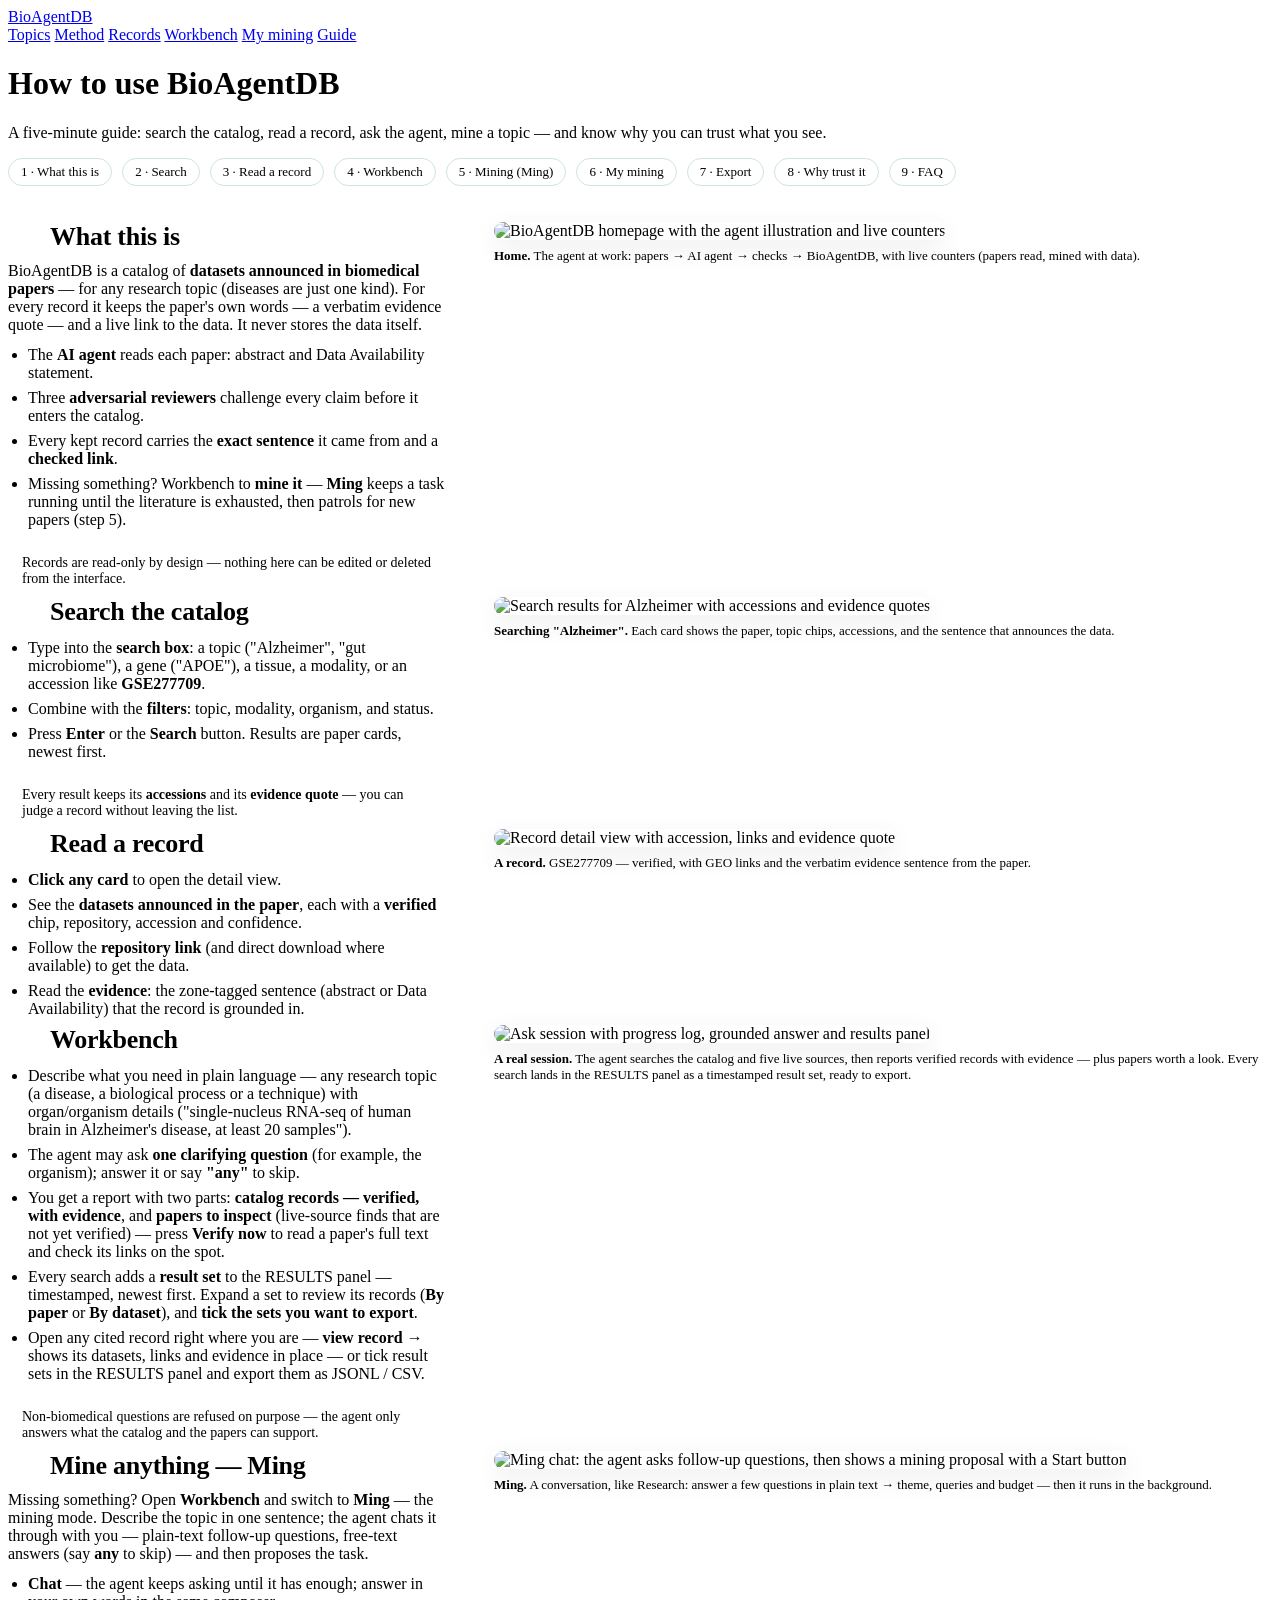
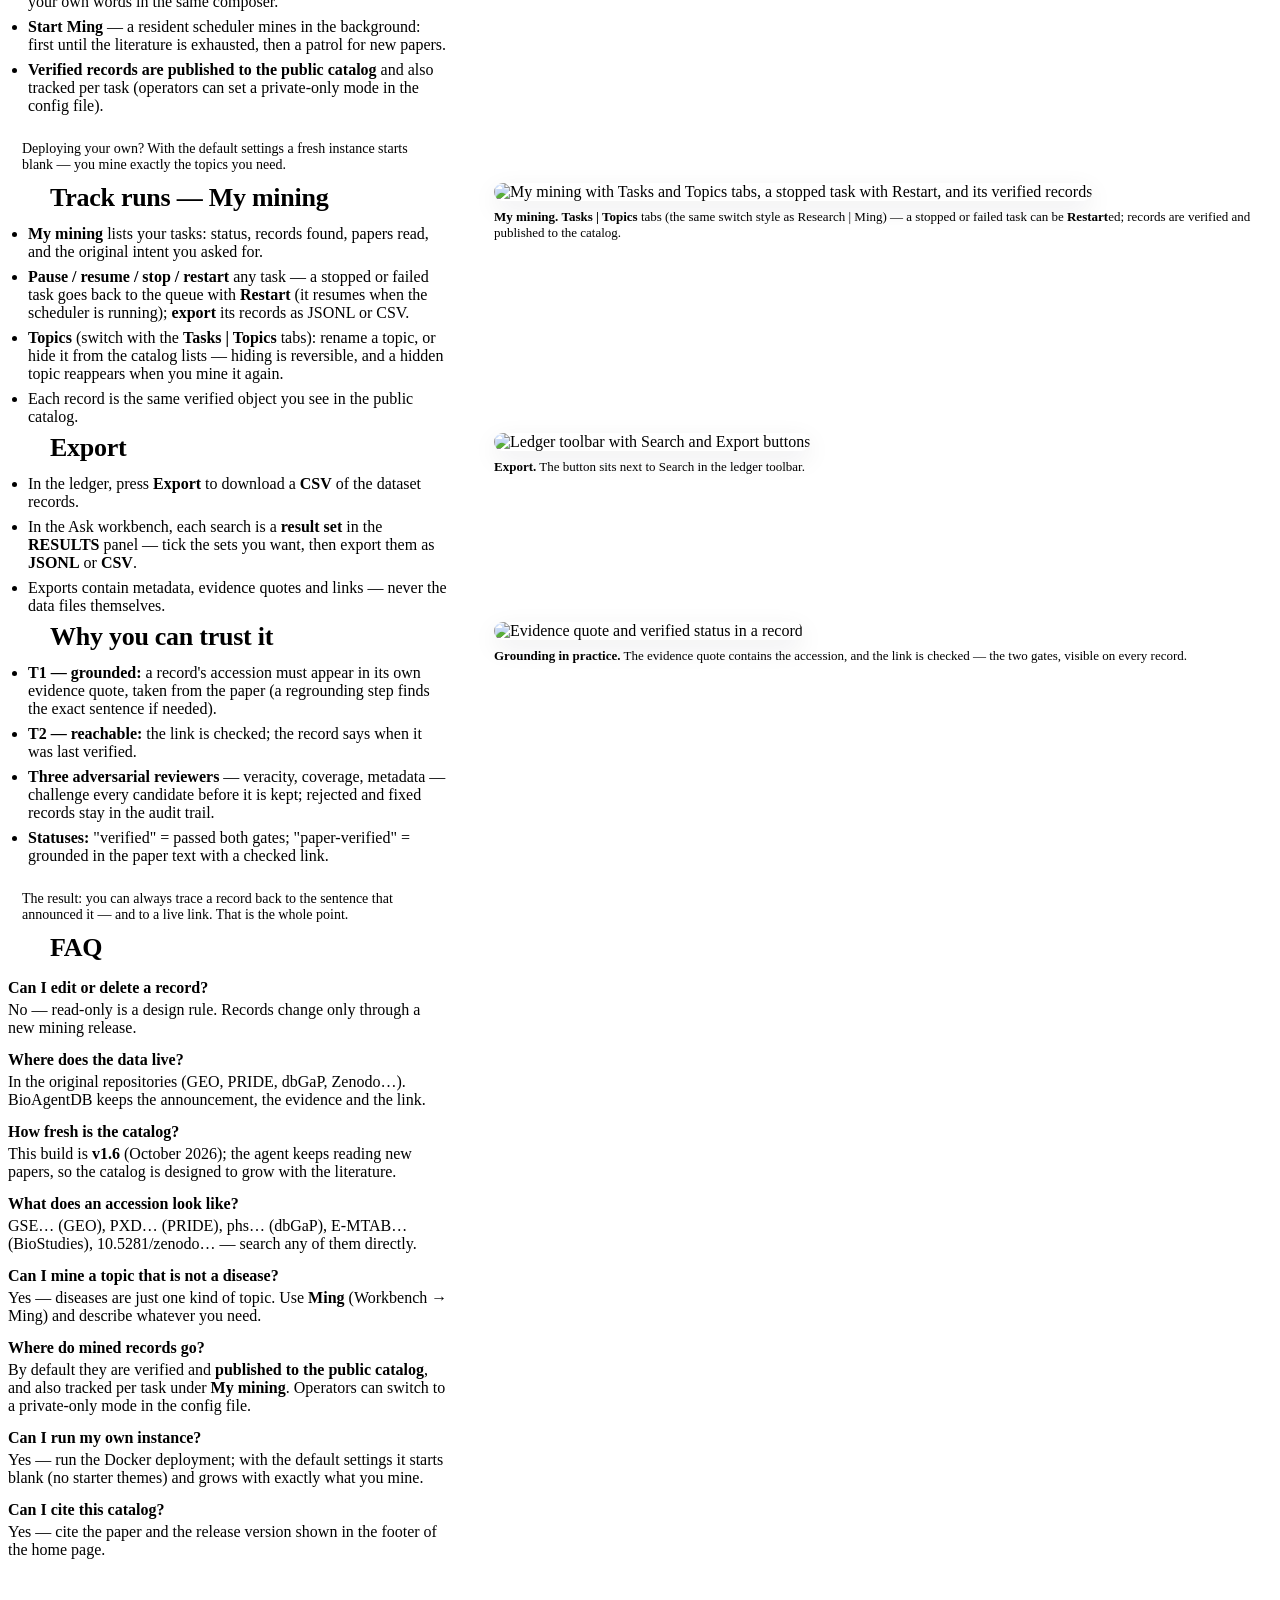
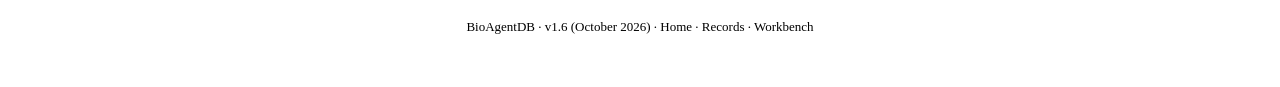
==== commit 2d02d63f: "Update Research workbench: decoupled retrieval/quote/report workers, role-scoped middleware, ask_use" ====
--- a/web/guide.html
+++ b/web/guide.html
@@ -43,12 +43,12 @@
 <nav class="topnav" id="topnav">
   <a class="wordmark" href="/">BioAgentDB</a>
   <div class="navlinks">
-    <a href="/#diseases">Topics</a>
-    <a href="/#how">Method</a>
-    <a href="/#ledger">Records</a>
-    <a class="navlink" href="/workbench.html">Ask the agent</a>
-    <a class="navlink" href="/mining.html">My mining</a>
-    <a class="active" href="/guide.html">Guide</a>
+    <a href="/topics">Topics</a>
+    <a href="/method">Method</a>
+    <a href="/records">Records</a>
+    <a class="navlink" href="/workbench">Workbench</a>
+    <a class="navlink" href="/mining">My mining</a>
+    <a class="active" href="/guide">Guide</a>
   </div>
 </nav>
 
@@ -60,7 +60,7 @@
     <a href="#g-what">1 · What this is</a>
     <a href="#g-search">2 · Search</a>
     <a href="#g-record">3 · Read a record</a>
-    <a href="#g-ask">4 · Ask the agent</a>
+    <a href="#g-ask">4 · Workbench</a>
     <a href="#g-ming">5 · Mining (Ming)</a>
     <a href="#g-track">6 · My mining</a>
     <a href="#g-export">7 · Export</a>
@@ -80,7 +80,7 @@
       <li>The <b>AI agent</b> reads each paper: abstract and Data Availability statement.</li>
       <li>Three <b>adversarial reviewers</b> challenge every claim before it enters the catalog.</li>
       <li>Every kept record carries the <b>exact sentence</b> it came from and a <b>checked link</b>.</li>
-      <li>Missing something? Ask the agent to <b>mine it</b> — <b>Ming</b> keeps a task running
+      <li>Missing something? Workbench to <b>mine it</b> — <b>Ming</b> keeps a task running
         until the literature is exhausted, then patrols for new papers (step 5).</li>
     </ul>
     <div class="g-tip">Records are read-only by design — nothing here can be edited or deleted
@@ -133,7 +133,7 @@
 
 <section id="g-ask" class="section g-sec">
   <div>
-    <h2><span class="n">4</span>Ask the agent</h2>
+    <h2><span class="n">4</span>Workbench</h2>
     <ul class="g-steps">
       <li>Describe what you need in plain language — any research topic (a disease, a
         biological process or a technique) with organ/organism details
@@ -164,7 +164,7 @@
 <section id="g-ming" class="section g-sec">
   <div>
     <h2><span class="n">5</span>Mine anything — Ming</h2>
-    <p>Missing something? Open <b>Ask the agent</b> and switch to <b>Ming</b> — the mining
+    <p>Missing something? Open <b>Workbench</b> and switch to <b>Ming</b> — the mining
       mode. Describe the topic in one sentence; the agent chats it through with you —
       plain-text follow-up questions, free-text answers (say <b>any</b> to skip) — and then
       proposes the task.</p>
@@ -265,7 +265,7 @@
       <dd>GSE… (GEO), PXD… (PRIDE), phs… (dbGaP), E-MTAB… (BioStudies), 10.5281/zenodo… —
         search any of them directly.</dd>
       <dt>Can I mine a topic that is not a disease?</dt>
-      <dd>Yes — diseases are just one kind of topic. Use <b>Ming</b> (Ask the agent &rarr; Ming)
+      <dd>Yes — diseases are just one kind of topic. Use <b>Ming</b> (Workbench &rarr; Ming)
         and describe whatever you need.</dd>
       <dt>Where do mined records go?</dt>
       <dd>By default they are verified and <b>published to the public catalog</b>, and also
@@ -283,7 +283,7 @@
 
 <footer class="g-foot">
   BioAgentDB · v1.6 (October 2026) ·
-  <a href="/">Home</a> · <a href="/#ledger">Records</a> · <a href="/workbench.html">Ask the agent</a>
+  <a href="/">Home</a> · <a href="/records">Records</a> · <a href="/workbench">Workbench</a>
 </footer>
 
 </body>
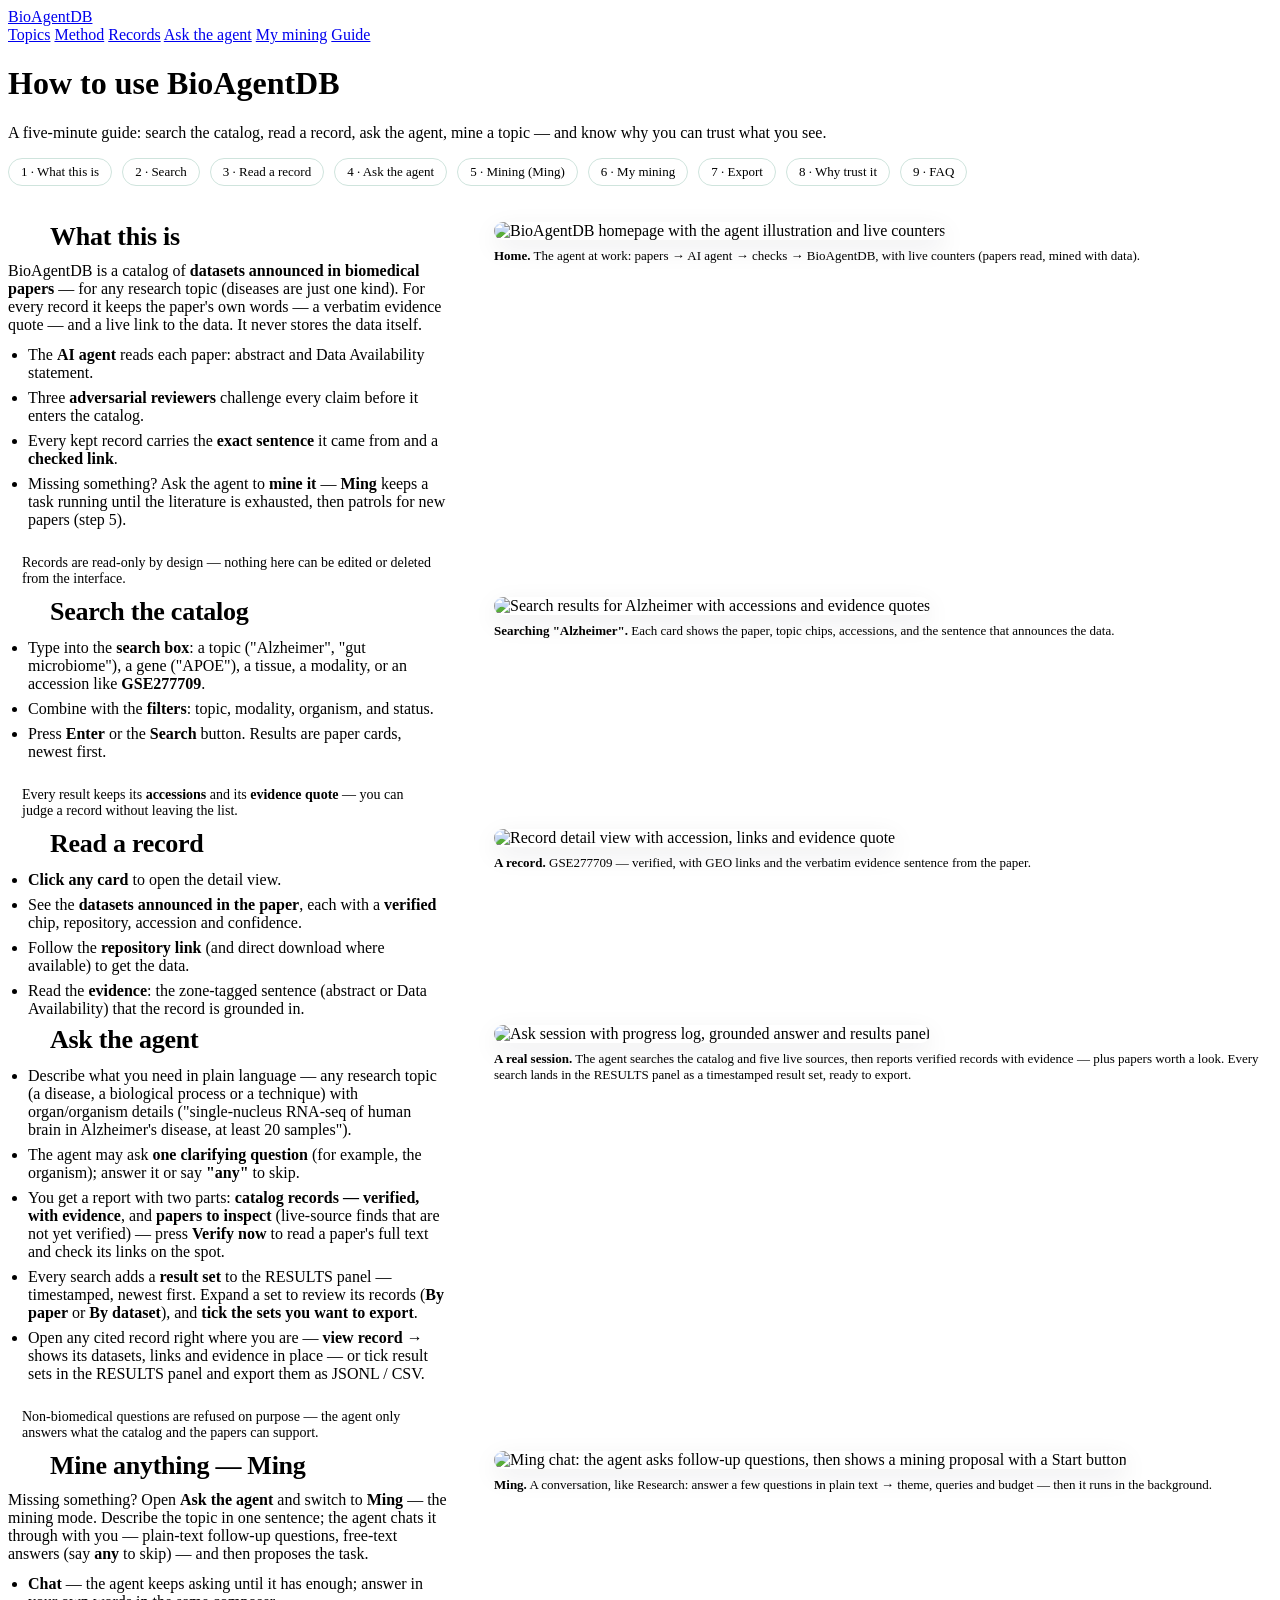
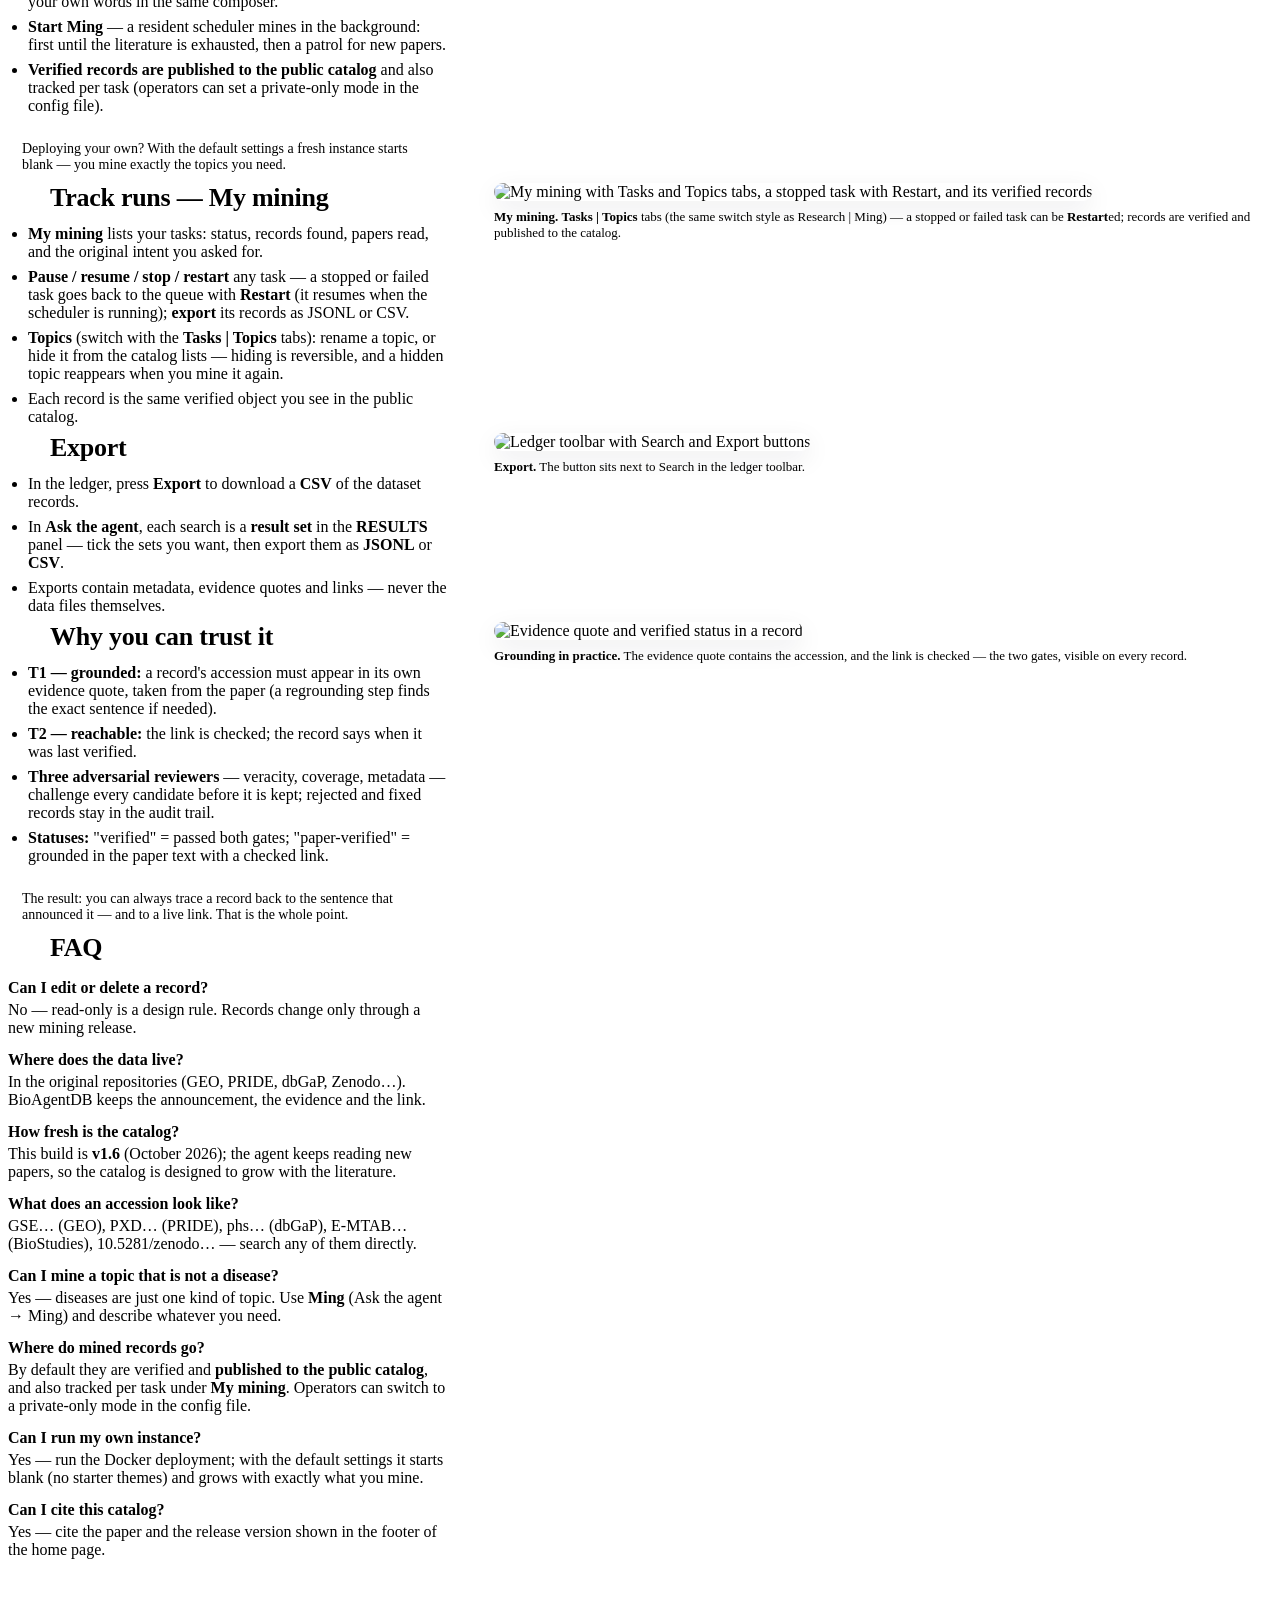
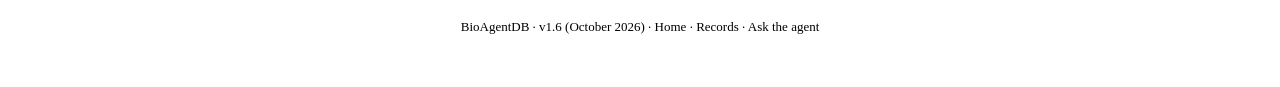
==== commit 5331a81e: "Update Research workbench: decoupled retrieval/quote/report workers, role-scoped middleware, ask_use" ====
--- a/web/guide.html
+++ b/web/guide.html
@@ -46,7 +46,7 @@
     <a href="/topics">Topics</a>
     <a href="/method">Method</a>
     <a href="/records">Records</a>
-    <a class="navlink" href="/workbench">Workbench</a>
+    <a class="navlink" href="/ask">Ask the agent</a>
     <a class="navlink" href="/mining">My mining</a>
     <a class="active" href="/guide">Guide</a>
   </div>
@@ -60,7 +60,7 @@
     <a href="#g-what">1 · What this is</a>
     <a href="#g-search">2 · Search</a>
     <a href="#g-record">3 · Read a record</a>
-    <a href="#g-ask">4 · Workbench</a>
+    <a href="#g-ask">4 · Ask the agent</a>
     <a href="#g-ming">5 · Mining (Ming)</a>
     <a href="#g-track">6 · My mining</a>
     <a href="#g-export">7 · Export</a>
@@ -80,7 +80,7 @@
       <li>The <b>AI agent</b> reads each paper: abstract and Data Availability statement.</li>
       <li>Three <b>adversarial reviewers</b> challenge every claim before it enters the catalog.</li>
       <li>Every kept record carries the <b>exact sentence</b> it came from and a <b>checked link</b>.</li>
-      <li>Missing something? Workbench to <b>mine it</b> — <b>Ming</b> keeps a task running
+      <li>Missing something? Ask the agent to <b>mine it</b> — <b>Ming</b> keeps a task running
         until the literature is exhausted, then patrols for new papers (step 5).</li>
     </ul>
     <div class="g-tip">Records are read-only by design — nothing here can be edited or deleted
@@ -133,7 +133,7 @@
 
 <section id="g-ask" class="section g-sec">
   <div>
-    <h2><span class="n">4</span>Workbench</h2>
+    <h2><span class="n">4</span>Ask the agent</h2>
     <ul class="g-steps">
       <li>Describe what you need in plain language — any research topic (a disease, a
         biological process or a technique) with organ/organism details
@@ -164,7 +164,7 @@
 <section id="g-ming" class="section g-sec">
   <div>
     <h2><span class="n">5</span>Mine anything — Ming</h2>
-    <p>Missing something? Open <b>Workbench</b> and switch to <b>Ming</b> — the mining
+    <p>Missing something? Open <b>Ask the agent</b> and switch to <b>Ming</b> — the mining
       mode. Describe the topic in one sentence; the agent chats it through with you —
       plain-text follow-up questions, free-text answers (say <b>any</b> to skip) — and then
       proposes the task.</p>
@@ -216,7 +216,7 @@
     <h2><span class="n">7</span>Export</h2>
     <ul class="g-steps">
       <li>In the ledger, press <b>Export</b> to download a <b>CSV</b> of the dataset records.</li>
-      <li>In the Ask workbench, each search is a <b>result set</b> in the <b>RESULTS</b> panel —
+      <li>In <b>Ask the agent</b>, each search is a <b>result set</b> in the <b>RESULTS</b> panel —
         tick the sets you want, then export them as <b>JSONL</b> or <b>CSV</b>.</li>
       <li>Exports contain metadata, evidence quotes and links — never the data files themselves.</li>
     </ul>
@@ -265,7 +265,7 @@
       <dd>GSE… (GEO), PXD… (PRIDE), phs… (dbGaP), E-MTAB… (BioStudies), 10.5281/zenodo… —
         search any of them directly.</dd>
       <dt>Can I mine a topic that is not a disease?</dt>
-      <dd>Yes — diseases are just one kind of topic. Use <b>Ming</b> (Workbench &rarr; Ming)
+      <dd>Yes — diseases are just one kind of topic. Use <b>Ming</b> (Ask the agent &rarr; Ming)
         and describe whatever you need.</dd>
       <dt>Where do mined records go?</dt>
       <dd>By default they are verified and <b>published to the public catalog</b>, and also
@@ -283,7 +283,7 @@
 
 <footer class="g-foot">
   BioAgentDB · v1.6 (October 2026) ·
-  <a href="/">Home</a> · <a href="/records">Records</a> · <a href="/workbench">Workbench</a>
+  <a href="/">Home</a> · <a href="/records">Records</a> · <a href="/ask">Ask the agent</a>
 </footer>
 
 </body>
